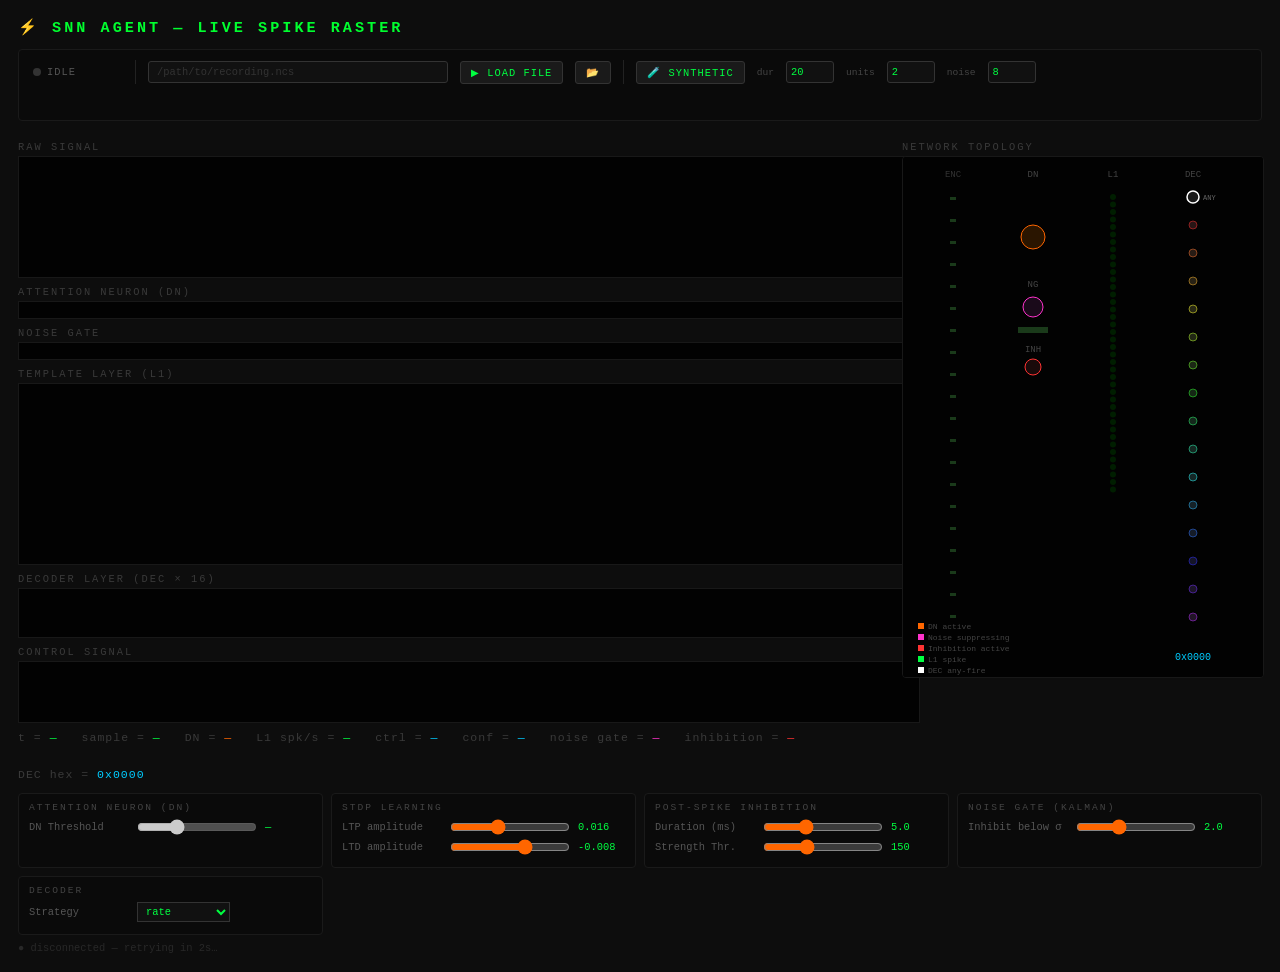
==== src/snn_agent/server/static/index.html @ 82e67665 "get output neuron activity" ====
<!DOCTYPE html>
<html lang="en">
<head>
<meta charset="UTF-8">
<title>SNN Agent</title>
<!--
  AGENT-HINT: Browser GUI for the SNN pipeline.
  PURPOSE: Live visualization of raw signal, DN, noise gate, L1 raster, DEC (16 neurons),
           control signal, hex output, and a network topology diagram.
  CONTROLS: Sliders for DN threshold, STDP LTP/LTD, inhibition duration/strength,
            noise gate sensitivity, decoder strategy dropdown.
  WEBSOCKET: Receives JSON state broadcasts from app.py, sends control commands.
  SEE ALSO: app.py (ws_handler for commands), config.py (parameter ranges)
-->
<style>
* { box-sizing: border-box; margin: 0; padding: 0; }

body {
  background: #0d0d0d;
  color: #666;
  font-family: 'Courier New', monospace;
  padding: 18px;
  user-select: none;
}

h1 {
  color: #00ff2f;
  font-size: 0.95rem;
  letter-spacing: 3px;
  margin-bottom: 12px;
}

.panel-label {
  color: #3a3a3a;
  font-size: 0.65rem;
  letter-spacing: 2px;
  margin: 8px 0 3px 0;
}

canvas {
  display: block;
  border: 1px solid #181818;
  background: #020202;
  image-rendering: pixelated;
}

#stats {
  margin-top: 8px;
  font-size: 0.72rem;
  color: #3a3a3a;
  letter-spacing: 1px;
  display: flex;
  gap: 24px;
  flex-wrap: wrap;
}

.stat-val  { color: #00ff41; }
.stat-dn   { color: #ff6600; }
.stat-ctrl { color: #00ccff; }
.stat-ng   { color: #ff33cc; }
.stat-inh  { color: #ff3333; }

#status {
  margin-top: 7px;
  font-size: 0.65rem;
  color: #282828;
}

/* ── Controls panel ───────────────────────────────────────── */
#controls {
  margin-top: 12px;
  display: grid;
  grid-template-columns: repeat(auto-fill, minmax(280px, 1fr));
  gap: 8px;
}

.ctrl-group {
  background: #0a0a0a;
  border: 1px solid #1a1a1a;
  padding: 8px 10px;
  border-radius: 4px;
}

.ctrl-group .ctrl-title {
  color: #444;
  font-size: 0.6rem;
  letter-spacing: 2px;
  margin-bottom: 6px;
  text-transform: uppercase;
}

.ctrl-row {
  display: flex;
  align-items: center;
  gap: 8px;
  margin-bottom: 4px;
}

.ctrl-row label {
  color: #555;
  font-size: 0.65rem;
  min-width: 100px;
}

.ctrl-row input[type=range] {
  width: 120px;
  accent-color: #ff6600;
}

.ctrl-row .ctrl-val {
  color: #00ff41;
  font-size: 0.65rem;
  min-width: 50px;
}

.ctrl-row select {
  background: #111;
  color: #00ff41;
  border: 1px solid #333;
  font-family: 'Courier New', monospace;
  font-size: 0.65rem;
  padding: 2px 4px;
}

/* ── Network viz ──────────────────────────────────────────── */
#network-panel {
  margin-top: 12px;
}

#network_cv {
  border-radius: 4px;
}

/* ── Two-column layout ────────────────────────────────────── */
.main-layout {
  display: flex;
  gap: 16px;
}

.signal-col {
  flex: 1;
  min-width: 0;
}

.network-col {
  width: 360px;
  flex-shrink: 0;
}

/* ── Source launcher ──────────────────────────────────── */
#launcher {
  background: #0a0a0a;
  border: 1px solid #1a1a1a;
  border-radius: 4px;
  padding: 10px 14px;
  margin-bottom: 12px;
  display: flex;
  align-items: center;
  gap: 12px;
  flex-wrap: wrap;
}
.launcher-mode {
  display: flex;
  align-items: center;
  gap: 6px;
  min-width: 90px;
}
.mode-dot {
  width: 8px; height: 8px;
  border-radius: 50%;
  background: #333;
}
.mode-dot.active  { background: #00ff41; }
.mode-dot.error   { background: #ff3333; }
.mode-dot.starting { background: #ff6600; animation: pulse 1s infinite; }
@keyframes pulse { 50% { opacity: 0.3; } }
.mode-label {
  color: #555;
  font-size: 0.65rem;
  letter-spacing: 1px;
  text-transform: uppercase;
}
.launcher-sep {
  width: 1px; height: 24px;
  background: #222;
}
#launcher input[type=text] {
  background: #111;
  color: #00ff41;
  border: 1px solid #333;
  font-family: 'Courier New', monospace;
  font-size: 0.65rem;
  padding: 4px 8px;
  width: 300px;
  border-radius: 3px;
}
#launcher input[type=text]::placeholder { color: #333; }
#launcher input[type=number] {
  background: #111;
  color: #00ff41;
  border: 1px solid #333;
  font-family: 'Courier New', monospace;
  font-size: 0.65rem;
  padding: 4px 4px;
  width: 48px;
  border-radius: 3px;
}
#launcher button {
  background: #1a1a1a;
  color: #00ff41;
  border: 1px solid #333;
  font-family: 'Courier New', monospace;
  font-size: 0.65rem;
  padding: 4px 10px;
  cursor: pointer;
  border-radius: 3px;
  letter-spacing: 1px;
}
#launcher button:hover { background: #252525; border-color: #00ff41; }
#launcher button:active { background: #00ff41; color: #0d0d0d; }
#launcher label {
  color: #444;
  font-size: 0.6rem;
}
#launcher_msg {
  color: #ff6600;
  font-size: 0.6rem;
  width: 100%;
  min-height: 14px;
}
</style>
</head>
<body>

<h1>⚡ SNN AGENT — LIVE SPIKE RASTER</h1>

<!-- ── Source Launcher ─────────────────────────────────── -->
<div id="launcher">
  <div class="launcher-mode">
    <div class="mode-dot" id="mode_dot"></div>
    <span class="mode-label" id="mode_label">idle</span>
  </div>
  <div class="launcher-sep"></div>
  <input type="text" id="file_path" placeholder="/path/to/recording.ncs" spellcheck="false">
  <button id="btn_file">▶ LOAD FILE</button>
  <button id="btn_browse" title="List .ncs files in data/raw/">📂</button>
  <div class="launcher-sep"></div>
  <button id="btn_synthetic">🧪 SYNTHETIC</button>
  <label>dur</label>
  <input type="number" id="synth_dur" value="20" min="1" max="120" step="1">
  <label>units</label>
  <input type="number" id="synth_units" value="2" min="1" max="10" step="1">
  <label>noise</label>
  <input type="number" id="synth_noise" value="8" min="1" max="30" step="1">
  <div id="launcher_msg"></div>
</div>

<div class="main-layout">
<div class="signal-col">

<!-- Waveform canvas -->
<div class="panel-label">RAW SIGNAL</div>
<canvas id="wave" width="900" height="120"></canvas>

<!-- DN tick strip -->
<div class="panel-label">ATTENTION NEURON (DN)</div>
<canvas id="dn_cv" width="900" height="16"></canvas>

<!-- Noise gate strip -->
<div class="panel-label">NOISE GATE</div>
<canvas id="ng_cv" width="900" height="16"></canvas>

<!-- L1 spike raster -->
<div class="panel-label">TEMPLATE LAYER (L1)</div>
<canvas id="raster" width="900" height="180"></canvas>

<!-- DEC spike raster (16 spiking decoder neurons) -->
<div class="panel-label" id="dec_label">DECODER LAYER (DEC × 16)</div>
<canvas id="dec_cv" width="900" height="48"></canvas>

<!-- Control signal trace -->
<div class="panel-label">CONTROL SIGNAL</div>
<canvas id="ctrl_cv" width="900" height="60"></canvas>

<div id="stats">
  <span>t = <span class="stat-val" id="s_t">—</span></span>
  <span>sample = <span class="stat-val" id="s_sample">—</span></span>
  <span>DN = <span class="stat-dn" id="s_dn">—</span></span>
  <span>L1 spk/s = <span class="stat-val" id="s_l1hz">—</span></span>
  <span>ctrl = <span class="stat-ctrl" id="s_ctrl">—</span></span>
  <span>conf = <span class="stat-ctrl" id="s_conf">—</span></span>
  <span>noise gate = <span class="stat-ng" id="s_ng">—</span></span>
  <span>inhibition = <span class="stat-inh" id="s_inh">—</span></span>
  <span>DEC hex = <span class="stat-ctrl" id="s_hex">0x0000</span></span>
</div>

</div><!-- /signal-col -->

<div class="network-col">
<div class="panel-label">NETWORK TOPOLOGY</div>
<canvas id="network_cv" width="360" height="520"></canvas>
</div>

</div><!-- /main-layout -->

<!-- ── Controls ─────────────────────────────────────────── -->
<div id="controls">
  <div class="ctrl-group">
    <div class="ctrl-title">Attention Neuron (DN)</div>
    <div class="ctrl-row">
      <label>DN Threshold</label>
      <input type="range" id="dn_th_slider" min="10" max="300" step="1" value="100" disabled>
      <span class="ctrl-val stat-dn" id="dn_th_val">—</span>
    </div>
  </div>

  <div class="ctrl-group">
    <div class="ctrl-title">STDP Learning</div>
    <div class="ctrl-row">
      <label>LTP amplitude</label>
      <input type="range" id="ltp_slider" min="0.001" max="0.04" step="0.001" value="0.016">
      <span class="ctrl-val" id="ltp_val">0.016</span>
    </div>
    <div class="ctrl-row">
      <label>LTD amplitude</label>
      <input type="range" id="ltd_slider" min="-0.02" max="-0.0005" step="0.0005" value="-0.00763">
      <span class="ctrl-val" id="ltd_val">-0.008</span>
    </div>
  </div>

  <div class="ctrl-group">
    <div class="ctrl-title">Post-Spike Inhibition</div>
    <div class="ctrl-row">
      <label>Duration (ms)</label>
      <input type="range" id="inh_dur_slider" min="0" max="15" step="0.5" value="5">
      <span class="ctrl-val" id="inh_dur_val">5.0</span>
    </div>
    <div class="ctrl-row">
      <label>Strength Thr.</label>
      <input type="range" id="inh_str_slider" min="20" max="400" step="5" value="150">
      <span class="ctrl-val" id="inh_str_val">150</span>
    </div>
  </div>

  <div class="ctrl-group">
    <div class="ctrl-title">Noise Gate (Kalman)</div>
    <div class="ctrl-row">
      <label>Inhibit below σ</label>
      <input type="range" id="ng_sd_slider" min="0.5" max="5.0" step="0.1" value="2.0">
      <span class="ctrl-val" id="ng_sd_val">2.0</span>
    </div>
  </div>

  <div class="ctrl-group">
    <div class="ctrl-title">Decoder</div>
    <div class="ctrl-row">
      <label>Strategy</label>
      <select id="decoder_sel">
        <option value="rate" selected>rate</option>
        <option value="population">population</option>
        <option value="trigger">trigger</option>
      </select>
    </div>
  </div>
</div>

<div id="status">● connecting…</div>

<script>
// ── Config ────────────────────────────────────────────────────────────────────
const WS_PORT    = 8765;
const N_L1       = 110;
const N_DEC      = 16;
const CVW        = 900;
const WAVE_H     = 120;
const DN_H       = 16;
const NG_H       = 16;
const RASTER_H   = 180;
const DEC_H      = 48;
const CTRL_H     = 60;
const ROW_H      = RASTER_H / N_L1;
const DEC_ROW_H  = DEC_H / N_DEC;

// DEC neuron color palette: neuron 0 = white (any-fire), 1–15 = rainbow
const DEC_COLORS = ['#ffffff'];
for (let i = 1; i < N_DEC; i++) {
  const hue = ((i - 1) / (N_DEC - 1)) * 300; // 0=red → 300=magenta
  DEC_COLORS.push(`hsl(${hue}, 100%, 60%)`);
}

// Network viz
const NET_W = 360;
const NET_H = 520;

// ── Canvas contexts ───────────────────────────────────────────────────────────
const waveCv  = document.getElementById('wave');
const waveCtx = waveCv.getContext('2d');

const dnCv    = document.getElementById('dn_cv');
const dnCtx   = dnCv.getContext('2d');

const ngCv    = document.getElementById('ng_cv');
const ngCtx   = ngCv.getContext('2d');

const rastCv  = document.getElementById('raster');
const rastCtx = rastCv.getContext('2d');

const decCv   = document.getElementById('dec_cv');
const decCtx  = decCv.getContext('2d');

const ctrlCv  = document.getElementById('ctrl_cv');
const ctrlCtx = ctrlCv.getContext('2d');

const netCv   = document.getElementById('network_cv');
const netCtx  = netCv.getContext('2d');

function clearCv(ctx, w, h) { ctx.fillStyle = '#020202'; ctx.fillRect(0, 0, w, h); }
clearCv(waveCtx, CVW, WAVE_H);
clearCv(dnCtx,   CVW, DN_H);
clearCv(ngCtx,   CVW, NG_H);
clearCv(rastCtx, CVW, RASTER_H);
clearCv(decCtx,  CVW, DEC_H);
clearCv(ctrlCtx, CVW, CTRL_H);
clearCv(netCtx,  NET_W, NET_H);

// ── Pending data from WebSocket ───────────────────────────────────────────────
let pendingSpikes    = [];
let pendingDECSpikes = [];
let pendingDECHex    = '0x0000';
let pendingSamples   = [];
let pendingDNFlags   = [];
let pendingControl   = 0;
let pendingNoiseGate = 1.0;
let pendingInhActive = false;
let pendingMembrane  = [];
let hasNew           = false;

// Waveform state
let waveMax = 1e-6;
let prevY   = WAVE_H / 2;

// ── Network topology state ────────────────────────────────────────────────────
let netMembrane = new Float32Array(N_L1);
let netDNActive = false;
let netNGFactor = 1.0;
let netInhActive = false;
let netL1Spikes = new Set();
let netDECSpikes = new Set();

function drawNetworkViz() {
  const ctx = netCtx;
  ctx.fillStyle = '#020202';
  ctx.fillRect(0, 0, NET_W, NET_H);

  const cx = NET_W / 2;
  const margin = 25;

  // Column positions
  const colX = [50, 130, 210, 290];

  // ── Draw connections first (behind nodes) ──────────────────
  ctx.globalAlpha = 0.08;
  // DN → L1 connections
  const dnY = 80;
  for (let i = 0; i < Math.min(N_L1, 40); i++) {
    const ly = 160 + i * (300 / Math.min(N_L1, 40));
    ctx.strokeStyle = netDNActive ? '#ff6600' : '#222';
    ctx.lineWidth = 0.5;
    ctx.beginPath();
    ctx.moveTo(colX[1], dnY);
    ctx.lineTo(colX[2], ly);
    ctx.stroke();
  }
  ctx.globalAlpha = 1.0;

  // ── Encoder column (left) ──────────────────────────────────
  ctx.fillStyle = '#333';
  ctx.font = '9px Courier New';
  ctx.textAlign = 'center';
  ctx.fillText('ENC', colX[0], margin - 5);

  // Draw a small bundle of afferent lines
  for (let i = 0; i < 20; i++) {
    const y = 40 + i * 22;
    ctx.fillStyle = '#1a3a1a';
    ctx.fillRect(colX[0] - 3, y, 6, 3);
  }

  // ── DN + NoiseGate column (middle-left) ────────────────────
  ctx.fillStyle = '#444';
  ctx.fillText('DN', colX[1], margin - 5);

  // DN node
  ctx.beginPath();
  ctx.arc(colX[1], dnY, 12, 0, Math.PI * 2);
  if (netDNActive) {
    ctx.fillStyle = '#ff6600';
    ctx.shadowColor = '#ff6600';
    ctx.shadowBlur = 15;
  } else {
    ctx.fillStyle = '#2a1500';
    ctx.shadowBlur = 0;
  }
  ctx.fill();
  ctx.shadowBlur = 0;
  ctx.strokeStyle = '#ff6600';
  ctx.lineWidth = 1;
  ctx.stroke();

  // Noise Gate node
  ctx.fillStyle = '#444';
  ctx.fillText('NG', colX[1], 130);
  ctx.beginPath();
  ctx.arc(colX[1], 150, 10, 0, Math.PI * 2);

  const ngColor = netNGFactor < 0.95 ? '#ff33cc' : '#1a0a1a';
  ctx.fillStyle = ngColor;
  if (netNGFactor < 0.95) {
    ctx.shadowColor = '#ff33cc';
    ctx.shadowBlur = 10;
  }
  ctx.fill();
  ctx.shadowBlur = 0;
  ctx.strokeStyle = '#ff33cc';
  ctx.lineWidth = 1;
  ctx.stroke();

  // Noise gate factor bar
  ctx.fillStyle = '#111';
  ctx.fillRect(colX[1] - 15, 170, 30, 6);
  ctx.fillStyle = netNGFactor < 0.5 ? '#ff33cc' : '#1a3a1a';
  ctx.fillRect(colX[1] - 15, 170, 30 * netNGFactor, 6);

  // Inhibition indicator
  ctx.fillStyle = '#444';
  ctx.fillText('INH', colX[1], 195);
  ctx.beginPath();
  ctx.arc(colX[1], 210, 8, 0, Math.PI * 2);
  ctx.fillStyle = netInhActive ? '#ff3333' : '#1a0a0a';
  if (netInhActive) { ctx.shadowColor = '#ff3333'; ctx.shadowBlur = 8; }
  ctx.fill();
  ctx.shadowBlur = 0;
  ctx.strokeStyle = '#ff3333';
  ctx.lineWidth = 1;
  ctx.stroke();

  // ── L1 column (middle-right) ───────────────────────────────
  ctx.fillStyle = '#444';
  ctx.fillText('L1', colX[2], margin - 5);

  const nVis = Math.min(N_L1, 40);
  const l1StartY = 40;
  const l1Spacing = 300 / nVis;

  for (let i = 0; i < nVis; i++) {
    const neuronIdx = Math.floor(i * N_L1 / nVis);
    const y = l1StartY + i * l1Spacing;
    const r = 3;

    // Membrane potential → color intensity
    const mem = netMembrane[neuronIdx] || 0;
    const intensity = Math.min(1, Math.max(0, mem / 500));
    const fired = netL1Spikes.has(neuronIdx);

    ctx.beginPath();
    ctx.arc(colX[2], y, r, 0, Math.PI * 2);

    if (fired) {
      ctx.fillStyle = '#00ff41';
      ctx.shadowColor = '#00ff41';
      ctx.shadowBlur = 8;
    } else {
      const g = Math.floor(30 + intensity * 180);
      ctx.fillStyle = `rgb(0, ${g}, 0)`;
      ctx.shadowBlur = 0;
    }
    ctx.fill();
    ctx.shadowBlur = 0;
  }

  // ── DEC column (right) — 16 spiking decoder neurons ────────
  ctx.fillStyle = '#444';
  ctx.fillText('DEC', colX[3], margin - 5);

  // Neuron 0 = any-fire (white, larger), 1–15 = unit neurons (rainbow)
  for (let i = 0; i < N_DEC; i++) {
    const y = 40 + i * 28;
    const fired = netDECSpikes.has(i);
    const r = i === 0 ? 6 : 4;
    const col = DEC_COLORS[i];
    const dimCol = i === 0 ? '#1a1a1a' : `hsl(${((i-1)/(N_DEC-1))*300}, 30%, 12%)`;

    ctx.beginPath();
    ctx.arc(colX[3], y, r, 0, Math.PI * 2);
    ctx.fillStyle = fired ? col : dimCol;
    if (fired) { ctx.shadowColor = col; ctx.shadowBlur = 10; }
    ctx.fill();
    ctx.shadowBlur = 0;
    ctx.strokeStyle = col;
    ctx.lineWidth = i === 0 ? 1.5 : 0.5;
    ctx.stroke();

    // Label neuron 0
    if (i === 0) {
      ctx.fillStyle = '#666';
      ctx.font = '7px Courier New';
      ctx.textAlign = 'left';
      ctx.fillText('ANY', colX[3] + 10, y + 3);
      ctx.textAlign = 'center';
    }
  }

  // Hex output below DEC neurons
  ctx.fillStyle = '#00ccff';
  ctx.font = '10px Courier New';
  ctx.fillText(pendingDECHex, colX[3], 40 + N_DEC * 28 + 15);

  // ── Legend ─────────────────────────────────────────────────
  const legY = NET_H - 50;
  ctx.font = '8px Courier New';
  ctx.textAlign = 'left';

  const legends = [
    { color: '#ff6600', label: 'DN active' },
    { color: '#ff33cc', label: 'Noise suppressing' },
    { color: '#ff3333', label: 'Inhibition active' },
    { color: '#00ff41', label: 'L1 spike' },
    { color: '#ffffff', label: 'DEC any-fire' },
    { color: '#00ccff', label: 'DEC unit' },
  ];
  legends.forEach((l, i) => {
    const x = 15;
    const y = legY + i * 11;
    ctx.fillStyle = l.color;
    ctx.fillRect(x, y - 4, 6, 6);
    ctx.fillStyle = '#444';
    ctx.fillText(l.label, x + 10, y + 2);
  });
}

// Initial network draw
drawNetworkViz();

// ── Render loop ───────────────────────────────────────────────────────────────
function render() {
  if (!hasNew) { requestAnimationFrame(render); return; }
  hasNew = false;

  const samples = pendingSamples;
  const dnFlags = pendingDNFlags;
  const N = samples.length;
  if (N === 0) { requestAnimationFrame(render); return; }

  // ── Waveform (oscilloscope line — 1 px per sample) ─────────────────
  waveCtx.drawImage(waveCv, -N, 0);
  waveCtx.fillStyle = '#020202';
  waveCtx.fillRect(CVW - N, 0, N, WAVE_H);

  // center line
  waveCtx.strokeStyle = '#111';
  waveCtx.lineWidth = 0.5;
  waveCtx.beginPath();
  waveCtx.moveTo(CVW - N, WAVE_H / 2);
  waveCtx.lineTo(CVW, WAVE_H / 2);
  waveCtx.stroke();

  // auto-scale (fast attack, slow decay)
  for (let i = 0; i < N; i++) {
    const a = Math.abs(samples[i]);
    if (a > waveMax) waveMax = a * 1.2;
  }
  waveMax *= 0.9998;
  if (waveMax < 1e-10) waveMax = 1e-10;

  // DN tint behind waveform
  for (let i = 0; i < N; i++) {
    if (dnFlags[i]) {
      waveCtx.fillStyle = 'rgba(255, 102, 0, 0.25)';
      waveCtx.fillRect(CVW - N + i, 0, 1, WAVE_H);
    }
  }

  // Inhibition tint (red overlay when active)
  if (pendingInhActive) {
    waveCtx.fillStyle = 'rgba(255, 50, 50, 0.1)';
    waveCtx.fillRect(CVW - N, 0, N, WAVE_H);
  }

  // draw connected waveform line with glow
  waveCtx.save();
  waveCtx.shadowColor = '#00ff41';
  waveCtx.shadowBlur = 4;
  waveCtx.strokeStyle = '#00ff41';
  waveCtx.lineWidth = 1.5;
  waveCtx.lineJoin = 'round';
  waveCtx.beginPath();
  waveCtx.moveTo(CVW - N, prevY);
  for (let i = 0; i < N; i++) {
    const yNorm = samples[i] / waveMax;
    const y = WAVE_H / 2 - yNorm * (WAVE_H / 2 - 4);
    prevY = Math.max(2, Math.min(WAVE_H - 2, y));
    waveCtx.lineTo(CVW - N + i + 1, prevY);
  }
  waveCtx.stroke();
  waveCtx.restore();

  // ── DN strip ───────────────────────────────────────────────
  dnCtx.drawImage(dnCv, -N, 0);
  dnCtx.fillStyle = '#020202';
  dnCtx.fillRect(CVW - N, 0, N, DN_H);
  for (let i = 0; i < N; i++) {
    if (dnFlags[i]) {
      dnCtx.fillStyle = '#ff6600';
      dnCtx.fillRect(CVW - N + i, 0, 1, DN_H);
    }
  }

  // ── Noise gate strip ───────────────────────────────────────
  ngCtx.drawImage(ngCv, -N, 0);
  ngCtx.fillStyle = '#020202';
  ngCtx.fillRect(CVW - N, 0, N, NG_H);
  // Color intensity based on suppression factor
  const ngVal = pendingNoiseGate;
  if (ngVal < 0.95) {
    const alpha = 1.0 - ngVal;
    ngCtx.fillStyle = `rgba(255, 51, 204, ${alpha * 0.8})`;
    ngCtx.fillRect(CVW - N, 0, N, NG_H);
  }
  // Thin green line at current suppression level
  const ngLineY = NG_H - ngVal * NG_H;
  ngCtx.fillStyle = '#00ff41';
  ngCtx.fillRect(CVW - 1, ngLineY, 1, 1);

  // ── L1 raster ──────────────────────────────────────────────
  rastCtx.drawImage(rastCv, -N, 0);
  rastCtx.fillStyle = '#020202';
  rastCtx.fillRect(CVW - N, 0, N, RASTER_H);

  // grid every 10 neurons
  rastCtx.strokeStyle = '#0d0d0d';
  rastCtx.lineWidth = 0.5;
  for (let k = 0; k <= N_L1; k += 10) {
    const gy = k * ROW_H;
    rastCtx.beginPath();
    rastCtx.moveTo(CVW - N, gy);
    rastCtx.lineTo(CVW, gy);
    rastCtx.stroke();
  }

  rastCtx.fillStyle = '#00ff41';
  for (const id of pendingSpikes) {
    if (id < N_L1) {
      rastCtx.fillRect(CVW - 2, id * ROW_H, 2, Math.max(1, ROW_H - 0.5));
    }
  }

  // ── DEC raster (always visible, 16 neurons) ───────────────
  decCtx.drawImage(decCv, -N, 0);
  decCtx.fillStyle = '#020202';
  decCtx.fillRect(CVW - N, 0, N, DEC_H);
  for (const id of pendingDECSpikes) {
    if (id < N_DEC) {
      decCtx.fillStyle = DEC_COLORS[id];
      decCtx.fillRect(CVW - 2, id * DEC_ROW_H, 2, Math.max(1, DEC_ROW_H - 1));
    }
  }

  // ── Control signal ─────────────────────────────────────────
  ctrlCtx.drawImage(ctrlCv, -N, 0);
  ctrlCtx.fillStyle = '#020202';
  ctrlCtx.fillRect(CVW - N, 0, N, CTRL_H);

  // zero line
  ctrlCtx.strokeStyle = '#111';
  ctrlCtx.lineWidth = 0.5;
  ctrlCtx.beginPath();
  ctrlCtx.moveTo(CVW - N, CTRL_H / 2);
  ctrlCtx.lineTo(CVW, CTRL_H / 2);
  ctrlCtx.stroke();

  const cn = Math.max(-1, Math.min(1, pendingControl));
  const ccy = CTRL_H / 2 - cn * (CTRL_H / 2 - 2);
  ctrlCtx.fillStyle = '#00ccff';
  ctrlCtx.fillRect(CVW - 2, ccy - 1, 2, 2);

  // ── Network topology (throttled to ~10fps) ─────────────────
  netDNActive = dnFlags.some(f => f);
  netNGFactor = pendingNoiseGate;
  netInhActive = pendingInhActive;
  netL1Spikes = new Set(pendingSpikes);
  netDECSpikes = new Set(pendingDECSpikes);
  if (pendingMembrane.length > 0) {
    for (let i = 0; i < Math.min(pendingMembrane.length, N_L1); i++) {
      netMembrane[i] = pendingMembrane[i];
    }
  }
  drawNetworkViz();

  pendingSamples = [];
  pendingDNFlags = [];
  pendingSpikes = [];
  pendingDECSpikes = [];
  requestAnimationFrame(render);
}
requestAnimationFrame(render);

// ── Stats (once per second) ───────────────────────────────────────────────────
let totalL1 = 0, totalDN = 0, lastCheck = performance.now();

function updateStats(t, spikes, dn, ctrl, conf, sample) {
  totalL1 += spikes.length;
  totalDN += dn;
  const now = performance.now();
  if (now - lastCheck >= 1000) {
    const dt = (now - lastCheck) / 1000;
    document.getElementById('s_t').textContent     = t;
    document.getElementById('s_sample').textContent = sample.toExponential(3);
    document.getElementById('s_dn').textContent     = `${(totalDN / dt).toFixed(0)} fires/s`;
    document.getElementById('s_l1hz').textContent   = (totalL1 / dt).toFixed(0);
    document.getElementById('s_ctrl').textContent   = ctrl.toFixed(4);
    document.getElementById('s_conf').textContent   = conf.toFixed(4);
    document.getElementById('s_ng').textContent     = pendingNoiseGate.toFixed(3);
    document.getElementById('s_inh').textContent    = pendingInhActive ? 'ACTIVE' : 'idle';
    totalL1 = 0; totalDN = 0; lastCheck = now;
  }
}

// ── Control sliders / selects ─────────────────────────────────────────────────
const thSlider = document.getElementById('dn_th_slider');
const thVal    = document.getElementById('dn_th_val');
let thInit = false;

function sendCmd(key, val) {
  if (ws && ws.readyState === WebSocket.OPEN) {
    ws.send(JSON.stringify({ [key]: val }));
  }
}

thSlider.addEventListener('input', () => {
  const v = parseFloat(thSlider.value);
  thVal.textContent = v.toFixed(0);
  sendCmd('dn_threshold', v);
});

// STDP LTP slider
const ltpSlider = document.getElementById('ltp_slider');
const ltpVal = document.getElementById('ltp_val');
ltpSlider.addEventListener('input', () => {
  const v = parseFloat(ltpSlider.value);
  ltpVal.textContent = v.toFixed(3);
  sendCmd('l1_stdp_ltp', v);
});

// STDP LTD slider
const ltdSlider = document.getElementById('ltd_slider');
const ltdVal = document.getElementById('ltd_val');
ltdSlider.addEventListener('input', () => {
  const v = parseFloat(ltdSlider.value);
  ltdVal.textContent = v.toFixed(4);
  sendCmd('l1_stdp_ltd', v);
});

// Inhibition duration slider
const inhDurSlider = document.getElementById('inh_dur_slider');
const inhDurVal = document.getElementById('inh_dur_val');
inhDurSlider.addEventListener('input', () => {
  const v = parseFloat(inhDurSlider.value);
  inhDurVal.textContent = v.toFixed(1);
  sendCmd('inh_duration_ms', v);
});

// Inhibition strength threshold slider
const inhStrSlider = document.getElementById('inh_str_slider');
const inhStrVal = document.getElementById('inh_str_val');
inhStrSlider.addEventListener('input', () => {
  const v = parseFloat(inhStrSlider.value);
  inhStrVal.textContent = v.toFixed(0);
  sendCmd('inh_strength_threshold', v);
});

// Noise gate SD slider
const ngSdSlider = document.getElementById('ng_sd_slider');
const ngSdVal = document.getElementById('ng_sd_val');
ngSdSlider.addEventListener('input', () => {
  const v = parseFloat(ngSdSlider.value);
  ngSdVal.textContent = v.toFixed(1);
  sendCmd('ng_inhibit_below_sd', v);
});

// Decoder strategy select
const decSel = document.getElementById('decoder_sel');
decSel.addEventListener('change', () => {
  sendCmd('decoder_strategy', decSel.value);
});

// ── Source launcher controls ──────────────────────────────────────────────────
const modeLabel   = document.getElementById('mode_label');
const modeDot     = document.getElementById('mode_dot');
const launcherMsg = document.getElementById('launcher_msg');

function setMode(mode, state) {
  modeLabel.textContent = mode.toUpperCase();
  modeDot.className = 'mode-dot';
  if (state === 'running' || state === 'finished') modeDot.classList.add('active');
  if (state === 'error') modeDot.classList.add('error');
  if (state === 'starting') modeDot.classList.add('starting');
}

function showLauncherMsg(text, isError) {
  launcherMsg.textContent = text;
  launcherMsg.style.color = isError ? '#ff3333' : '#00ff41';
  if (text) setTimeout(() => { launcherMsg.textContent = ''; }, 10000);
}

document.getElementById('btn_file').addEventListener('click', () => {
  const path = document.getElementById('file_path').value.trim();
  if (!path) { showLauncherMsg('Enter a file path', true); return; }
  setMode('file', 'starting');
  showLauncherMsg('Loading file…');
  if (ws && ws.readyState === WebSocket.OPEN) {
    ws.send(JSON.stringify({ launch_file: path }));
  }
});

document.getElementById('btn_browse').addEventListener('click', () => {
  if (ws && ws.readyState === WebSocket.OPEN) {
    ws.send(JSON.stringify({ list_files: true }));
  }
});

document.getElementById('btn_synthetic').addEventListener('click', () => {
  setMode('synthetic', 'starting');
  showLauncherMsg('Generating synthetic recording…');
  if (ws && ws.readyState === WebSocket.OPEN) {
    ws.send(JSON.stringify({
      launch_synthetic: {
        duration_s:  parseFloat(document.getElementById('synth_dur').value),
        num_units:   parseInt(document.getElementById('synth_units').value),
        noise_level: parseFloat(document.getElementById('synth_noise').value),
      }
    }));
  }
});

// ── WebSocket ─────────────────────────────────────────────────────────────────
let ws = null;
function connect() {
  ws = new WebSocket(`ws://localhost:${WS_PORT}`);
  ws.onopen = () => {
    document.getElementById('status').textContent = '● connected';
    document.getElementById('status').style.color = '#00ff41';
  };
  ws.onclose = () => {
    document.getElementById('status').textContent = '● disconnected — retrying in 2s…';
    document.getElementById('status').style.color = '#282828';
    setTimeout(connect, 2000);
  };
  ws.onerror = () => ws.close();
  ws.onmessage = ({ data }) => {
    const msg = JSON.parse(data);

    // ── Server responses (launch, status, file list) ──────
    if (msg.mode_change) {
      setMode(msg.mode_change.mode, msg.mode_change.state);
      if (msg.mode_change.state === 'finished') showLauncherMsg('Playback complete');
    }
    if (msg.status === 'ok' && msg.mode) {
      setMode(msg.mode, 'running');
      if (msg.file) showLauncherMsg('▶ ' + msg.file + ' (' + msg.duration_s + 's at ' + msg.sfreq + ' Hz)');
      else showLauncherMsg('▶ ' + msg.mode + ' mode active');
    }
    if (msg.status === 'error') {
      setMode('error', 'error');
      showLauncherMsg(msg.message, true);
    }
    if (msg.files !== undefined) {
      if (msg.files.length > 0) {
        document.getElementById('file_path').value = msg.files[0];
        showLauncherMsg('Found ' + msg.files.length + ' file(s) in ' + msg.directory);
      } else {
        showLauncherMsg('No .ncs files found in data/raw/', true);
      }
    }
    // Skip if this is a non-stream message (no samples)
    if (msg.samples === undefined && msg.sample === undefined && !msg.spikes) {
      return;
    }

    pendingSpikes    = msg.spikes  || [];
    pendingSamples   = msg.samples || [msg.sample ?? 0];
    pendingDNFlags   = msg.dn_flags || [msg.dn ?? 0];
    pendingControl   = msg.control ?? 0;
    pendingNoiseGate = msg.noise_gate ?? 1.0;
    pendingInhActive = msg.inhibition_active ?? false;
    pendingMembrane  = msg.l1_membrane ?? [];
    hasNew = true;

    // DEC spikes (16 spiking decoder neurons)
    if (msg.dec_spikes !== undefined) {
      pendingDECSpikes = msg.dec_spikes;
    }
    if (msg.dec_hex !== undefined) {
      pendingDECHex = msg.dec_hex;
      document.getElementById('s_hex').textContent = msg.dec_hex;
    }

    const dnSum = pendingDNFlags.reduce((a, b) => a + b, 0);
    const lastSample = pendingSamples[pendingSamples.length - 1] || 0;
    updateStats(msg.t, pendingSpikes, dnSum, msg.control ?? 0, msg.confidence ?? 0, lastSample);

    if (msg.dn_th !== undefined && !thInit) {
      thSlider.value = msg.dn_th;
      thSlider.disabled = false;
      thVal.textContent = msg.dn_th.toFixed(0);
      thInit = true;
    }
  };
}
connect();

</script>
</body>
</html>
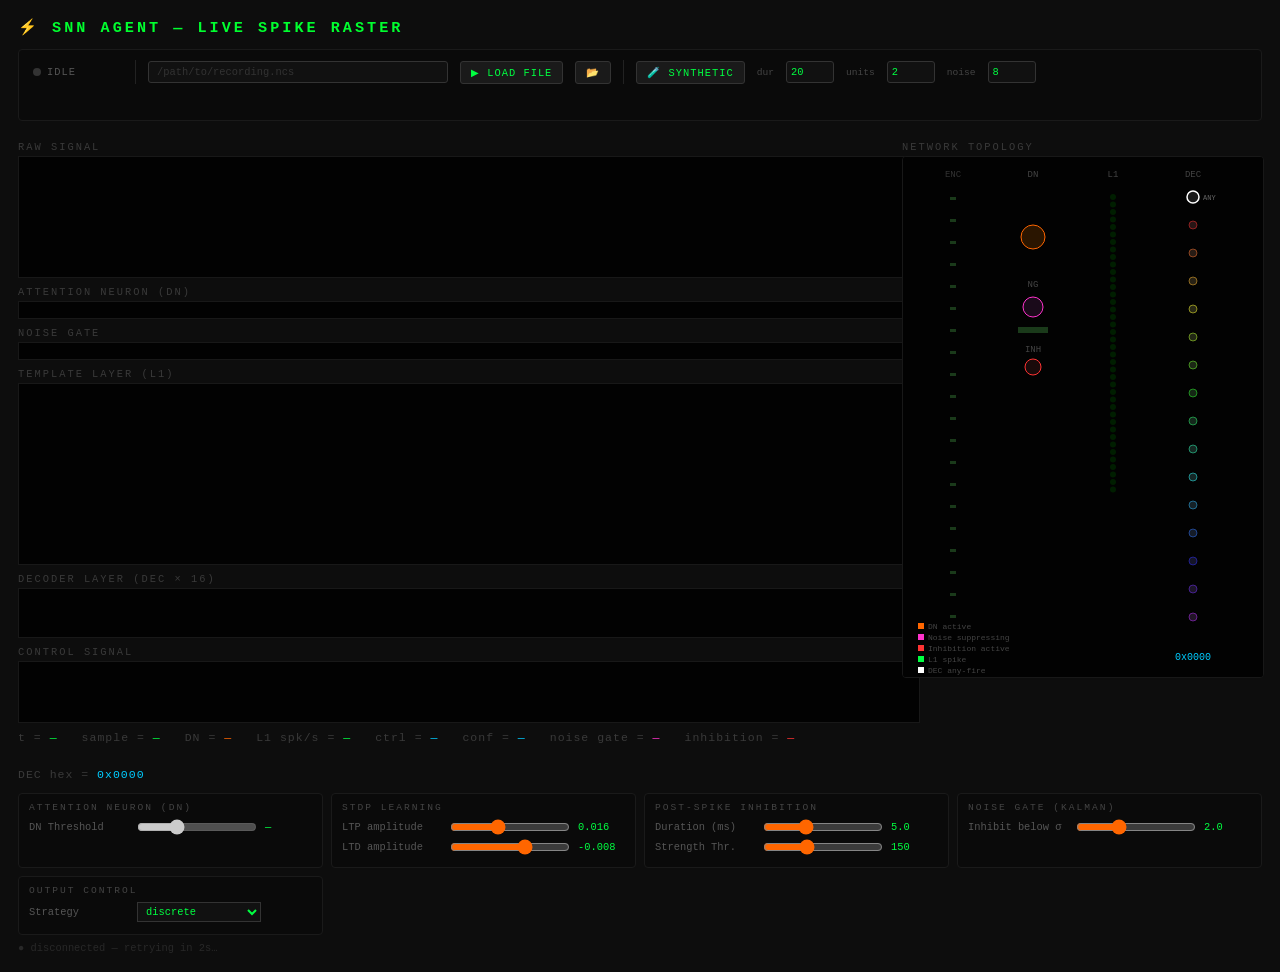
==== commit 17f7373c: "add TTL" ====
--- a/src/snn_agent/server/static/index.html
+++ b/src/snn_agent/server/static/index.html
@@ -352,14 +352,26 @@
   </div>
 
   <div class="ctrl-group">
-    <div class="ctrl-title">Decoder</div>
+    <div class="ctrl-title">Output Control</div>
     <div class="ctrl-row">
       <label>Strategy</label>
       <select id="decoder_sel">
-        <option value="rate" selected>rate</option>
+        <option value="discrete" selected>discrete</option>
+        <option value="ttl">TTL pulse</option>
+        <option value="trigger">trigger (decay)</option>
+        <option value="rate">rate</option>
         <option value="population">population</option>
-        <option value="trigger">trigger</option>
       </select>
+    </div>
+    <div class="ctrl-row" id="ttl_width_row">
+      <label>TTL width (ms)</label>
+      <input type="range" id="ttl_width_slider" min="0.1" max="10" step="0.1" value="1.0">
+      <span class="ctrl-val" id="ttl_width_val">1.0</span>
+    </div>
+    <div class="ctrl-row" id="ttl_high_row">
+      <label>TTL level</label>
+      <input type="range" id="ttl_high_slider" min="0.1" max="1.0" step="0.05" value="1.0">
+      <span class="ctrl-val" id="ttl_high_val">1.0</span>
     </div>
   </div>
 </div>
@@ -887,10 +899,37 @@
   sendCmd('ng_inhibit_below_sd', v);
 });
 
-// Decoder strategy select
+// Decoder strategy select + TTL controls
 const decSel = document.getElementById('decoder_sel');
+const ttlWidthRow = document.getElementById('ttl_width_row');
+const ttlHighRow = document.getElementById('ttl_high_row');
+function updateTTLVisibility() {
+  const isTTL = decSel.value === 'ttl';
+  ttlWidthRow.style.display = isTTL ? '' : 'none';
+  ttlHighRow.style.display = isTTL ? '' : 'none';
+}
+updateTTLVisibility();
 decSel.addEventListener('change', () => {
   sendCmd('decoder_strategy', decSel.value);
+  updateTTLVisibility();
+});
+
+// TTL pulse width slider
+const ttlWSlider = document.getElementById('ttl_width_slider');
+const ttlWVal = document.getElementById('ttl_width_val');
+ttlWSlider.addEventListener('input', () => {
+  const v = parseFloat(ttlWSlider.value);
+  ttlWVal.textContent = v.toFixed(1);
+  sendCmd('ttl_width_ms', v);
+});
+
+// TTL high-level slider
+const ttlHSlider = document.getElementById('ttl_high_slider');
+const ttlHVal = document.getElementById('ttl_high_val');
+ttlHSlider.addEventListener('input', () => {
+  const v = parseFloat(ttlHSlider.value);
+  ttlHVal.textContent = v.toFixed(2);
+  sendCmd('ttl_high', v);
 });
 
 // ── Source launcher controls ──────────────────────────────────────────────────
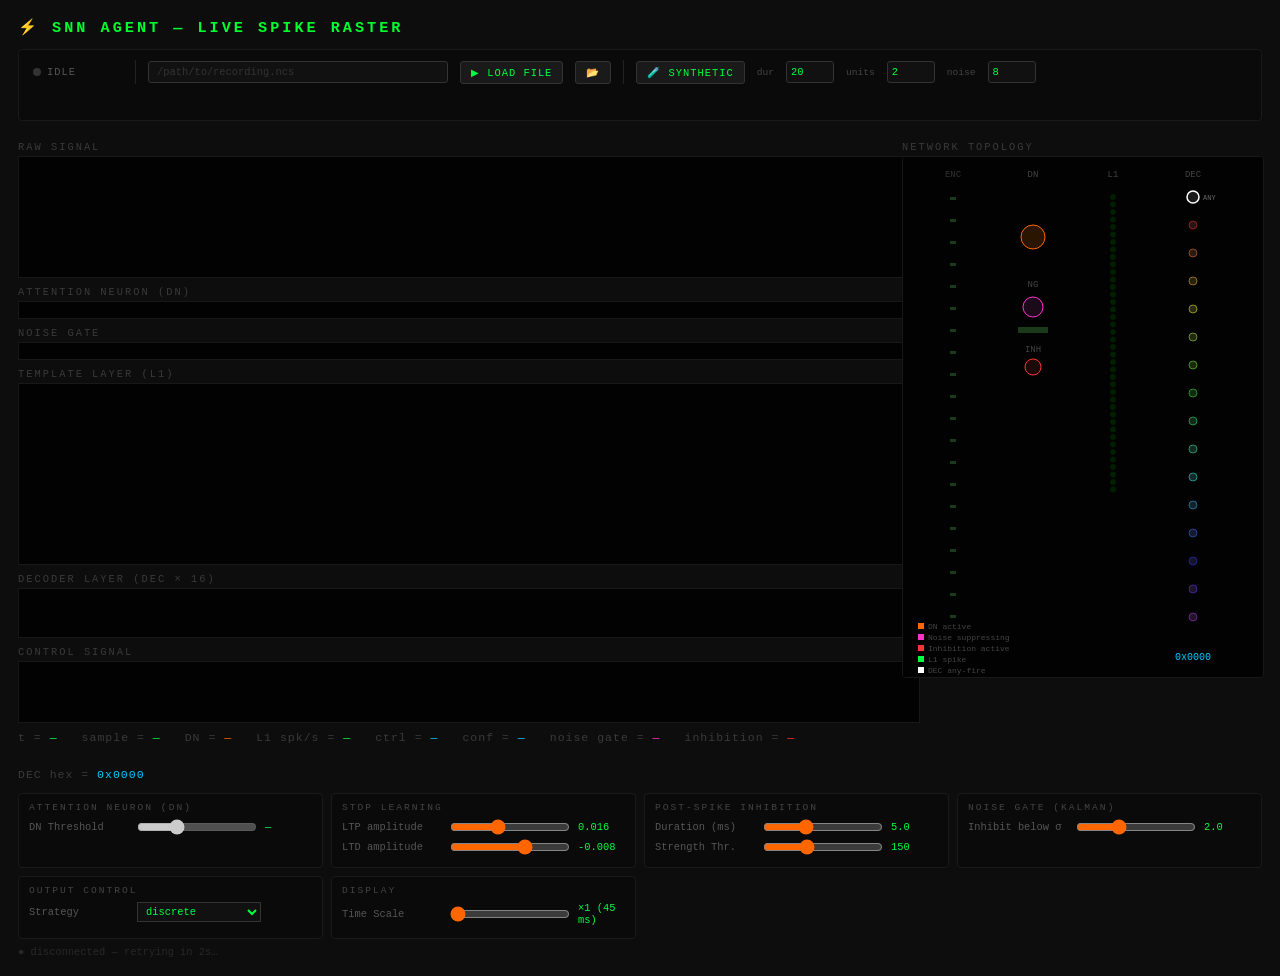
==== commit a491eaef: "working" ====
--- a/src/snn_agent/server/static/index.html
+++ b/src/snn_agent/server/static/index.html
@@ -228,6 +228,63 @@
   width: 100%;
   min-height: 14px;
 }
+
+/* ── Accuracy panel ───────────────────────────────────────── */
+#accuracy_panel {
+  background: #0a0a0a;
+  border: 1px solid #1a1a1a;
+  border-radius: 4px;
+  padding: 10px 14px;
+  margin-top: 8px;
+}
+#accuracy_panel .ctrl-title {
+  color: #00ccff;
+  font-size: 0.65rem;
+  letter-spacing: 2px;
+  margin-bottom: 8px;
+}
+.acc-row {
+  display: flex;
+  align-items: center;
+  gap: 8px;
+  margin-bottom: 4px;
+}
+.acc-label {
+  color: #555;
+  font-size: 0.65rem;
+  min-width: 70px;
+}
+.acc-bar {
+  width: 120px;
+  height: 10px;
+  background: #111;
+  border-radius: 2px;
+  overflow: hidden;
+}
+.acc-fill {
+  height: 100%;
+  border-radius: 2px;
+  transition: width 0.3s;
+}
+.acc-prec { background: #00ff41; }
+.acc-rec  { background: #ff6600; }
+.acc-fh   { background: #00ccff; }
+.acc-val {
+  color: #00ff41;
+  font-size: 0.65rem;
+  min-width: 45px;
+}
+.acc-counts {
+  margin-top: 6px;
+  font-size: 0.6rem;
+  color: #444;
+  letter-spacing: 1px;
+}
+.acc-counts span { color: #00ff41; }
+.acc-tp { color: #00ff41 !important; }
+.acc-fp { color: #ff3333 !important; }
+.acc-fn { color: #ff6600 !important; }
+.acc-lat { color: #00ccff !important; }
 </style>
 </head>
 <body>
@@ -292,6 +349,33 @@
   <span>noise gate = <span class="stat-ng" id="s_ng">—</span></span>
   <span>inhibition = <span class="stat-inh" id="s_inh">—</span></span>
   <span>DEC hex = <span class="stat-ctrl" id="s_hex">0x0000</span></span>
+</div>
+
+<!-- ── Live Accuracy (synthetic mode only) ────────────── -->
+<div id="accuracy_panel" style="display:none;">
+  <div class="ctrl-title">LIVE ACCURACY — SYNTHETIC GROUND TRUTH</div>
+  <div class="acc-row">
+    <span class="acc-label">Precision</span>
+    <div class="acc-bar"><div class="acc-fill acc-prec" id="acc_prec_bar" style="width:0%"></div></div>
+    <span class="acc-val" id="acc_prec_val">—</span>
+  </div>
+  <div class="acc-row">
+    <span class="acc-label">Recall</span>
+    <div class="acc-bar"><div class="acc-fill acc-rec" id="acc_rec_bar" style="width:0%"></div></div>
+    <span class="acc-val" id="acc_rec_val">—</span>
+  </div>
+  <div class="acc-row">
+    <span class="acc-label">F₀.₅</span>
+    <div class="acc-bar"><div class="acc-fill acc-fh" id="acc_fh_bar" style="width:0%"></div></div>
+    <span class="acc-val" id="acc_fh_val">—</span>
+  </div>
+  <div class="acc-counts">
+    TP: <span class="acc-tp" id="acc_tp">0</span> &nbsp;
+    FP: <span class="acc-fp" id="acc_fp">0</span> &nbsp;
+    FN: <span class="acc-fn" id="acc_fn">0</span> &nbsp;
+    Latency: <span class="acc-lat" id="acc_lat">—</span> &nbsp;
+    GT: <span id="acc_gt_progress">—</span>
+  </div>
 </div>
 
 </div><!-- /signal-col -->
@@ -374,6 +458,15 @@
       <span class="ctrl-val" id="ttl_high_val">1.0</span>
     </div>
   </div>
+
+  <div class="ctrl-group">
+    <div class="ctrl-title">Display</div>
+    <div class="ctrl-row">
+      <label>Time Scale</label>
+      <input type="range" id="zoom_slider" min="1" max="8" step="1" value="1">
+      <span class="ctrl-val" id="zoom_val">×1 (45 ms)</span>
+    </div>
+  </div>
 </div>
 
 <div id="status">● connecting…</div>
@@ -392,6 +485,9 @@
 const CTRL_H     = 60;
 const ROW_H      = RASTER_H / N_L1;
 const DEC_ROW_H  = DEC_H / N_DEC;
+
+// Zoom: samples-per-pixel (1 = normal, 8 = 8× wider time window)
+let currentSPP = 1;
 
 // DEC neuron color palette: neuron 0 = white (any-fire), 1–15 = rainbow
 const DEC_COLORS = ['#ffffff'];
@@ -663,16 +759,20 @@
   const N = samples.length;
   if (N === 0) { requestAnimationFrame(render); return; }
 
-  // ── Waveform (oscilloscope line — 1 px per sample) ─────────────────
-  waveCtx.drawImage(waveCv, -N, 0);
+  // ── Zoom: samples-per-pixel controls time window width ─────
+  const spp = currentSPP;
+  const shiftPx = Math.max(1, Math.ceil(N / spp));
+
+  // ── Waveform (oscilloscope line) ───────────────────────
+  waveCtx.drawImage(waveCv, -shiftPx, 0);
   waveCtx.fillStyle = '#020202';
-  waveCtx.fillRect(CVW - N, 0, N, WAVE_H);
+  waveCtx.fillRect(CVW - shiftPx, 0, shiftPx, WAVE_H);
 
   // center line
   waveCtx.strokeStyle = '#111';
   waveCtx.lineWidth = 0.5;
   waveCtx.beginPath();
-  waveCtx.moveTo(CVW - N, WAVE_H / 2);
+  waveCtx.moveTo(CVW - shiftPx, WAVE_H / 2);
   waveCtx.lineTo(CVW, WAVE_H / 2);
   waveCtx.stroke();
 
@@ -688,14 +788,15 @@
   for (let i = 0; i < N; i++) {
     if (dnFlags[i]) {
       waveCtx.fillStyle = 'rgba(255, 102, 0, 0.25)';
-      waveCtx.fillRect(CVW - N + i, 0, 1, WAVE_H);
+      const x = CVW - shiftPx + Math.floor(i / spp);
+      waveCtx.fillRect(x, 0, Math.max(1, Math.ceil(1 / spp)), WAVE_H);
     }
   }
 
   // Inhibition tint (red overlay when active)
   if (pendingInhActive) {
     waveCtx.fillStyle = 'rgba(255, 50, 50, 0.1)';
-    waveCtx.fillRect(CVW - N, 0, N, WAVE_H);
+    waveCtx.fillRect(CVW - shiftPx, 0, shiftPx, WAVE_H);
   }
 
   // draw connected waveform line with glow
@@ -706,37 +807,38 @@
   waveCtx.lineWidth = 1.5;
   waveCtx.lineJoin = 'round';
   waveCtx.beginPath();
-  waveCtx.moveTo(CVW - N, prevY);
+  waveCtx.moveTo(CVW - shiftPx, prevY);
   for (let i = 0; i < N; i++) {
     const yNorm = samples[i] / waveMax;
     const y = WAVE_H / 2 - yNorm * (WAVE_H / 2 - 4);
     prevY = Math.max(2, Math.min(WAVE_H - 2, y));
-    waveCtx.lineTo(CVW - N + i + 1, prevY);
+    waveCtx.lineTo(CVW - shiftPx + (i + 1) / spp, prevY);
   }
   waveCtx.stroke();
   waveCtx.restore();
 
   // ── DN strip ───────────────────────────────────────────────
-  dnCtx.drawImage(dnCv, -N, 0);
+  dnCtx.drawImage(dnCv, -shiftPx, 0);
   dnCtx.fillStyle = '#020202';
-  dnCtx.fillRect(CVW - N, 0, N, DN_H);
+  dnCtx.fillRect(CVW - shiftPx, 0, shiftPx, DN_H);
   for (let i = 0; i < N; i++) {
     if (dnFlags[i]) {
       dnCtx.fillStyle = '#ff6600';
-      dnCtx.fillRect(CVW - N + i, 0, 1, DN_H);
+      const x = CVW - shiftPx + Math.floor(i / spp);
+      dnCtx.fillRect(x, 0, Math.max(1, Math.ceil(1 / spp)), DN_H);
     }
   }
 
   // ── Noise gate strip ───────────────────────────────────────
-  ngCtx.drawImage(ngCv, -N, 0);
+  ngCtx.drawImage(ngCv, -shiftPx, 0);
   ngCtx.fillStyle = '#020202';
-  ngCtx.fillRect(CVW - N, 0, N, NG_H);
+  ngCtx.fillRect(CVW - shiftPx, 0, shiftPx, NG_H);
   // Color intensity based on suppression factor
   const ngVal = pendingNoiseGate;
   if (ngVal < 0.95) {
     const alpha = 1.0 - ngVal;
     ngCtx.fillStyle = `rgba(255, 51, 204, ${alpha * 0.8})`;
-    ngCtx.fillRect(CVW - N, 0, N, NG_H);
+    ngCtx.fillRect(CVW - shiftPx, 0, shiftPx, NG_H);
   }
   // Thin green line at current suppression level
   const ngLineY = NG_H - ngVal * NG_H;
@@ -744,9 +846,9 @@
   ngCtx.fillRect(CVW - 1, ngLineY, 1, 1);
 
   // ── L1 raster ──────────────────────────────────────────────
-  rastCtx.drawImage(rastCv, -N, 0);
+  rastCtx.drawImage(rastCv, -shiftPx, 0);
   rastCtx.fillStyle = '#020202';
-  rastCtx.fillRect(CVW - N, 0, N, RASTER_H);
+  rastCtx.fillRect(CVW - shiftPx, 0, shiftPx, RASTER_H);
 
   // grid every 10 neurons
   rastCtx.strokeStyle = '#0d0d0d';
@@ -754,7 +856,7 @@
   for (let k = 0; k <= N_L1; k += 10) {
     const gy = k * ROW_H;
     rastCtx.beginPath();
-    rastCtx.moveTo(CVW - N, gy);
+    rastCtx.moveTo(CVW - shiftPx, gy);
     rastCtx.lineTo(CVW, gy);
     rastCtx.stroke();
   }
@@ -767,9 +869,9 @@
   }
 
   // ── DEC raster (always visible, 16 neurons) ───────────────
-  decCtx.drawImage(decCv, -N, 0);
+  decCtx.drawImage(decCv, -shiftPx, 0);
   decCtx.fillStyle = '#020202';
-  decCtx.fillRect(CVW - N, 0, N, DEC_H);
+  decCtx.fillRect(CVW - shiftPx, 0, shiftPx, DEC_H);
   for (const id of pendingDECSpikes) {
     if (id < N_DEC) {
       decCtx.fillStyle = DEC_COLORS[id];
@@ -778,15 +880,15 @@
   }
 
   // ── Control signal ─────────────────────────────────────────
-  ctrlCtx.drawImage(ctrlCv, -N, 0);
+  ctrlCtx.drawImage(ctrlCv, -shiftPx, 0);
   ctrlCtx.fillStyle = '#020202';
-  ctrlCtx.fillRect(CVW - N, 0, N, CTRL_H);
+  ctrlCtx.fillRect(CVW - shiftPx, 0, shiftPx, CTRL_H);
 
   // zero line
   ctrlCtx.strokeStyle = '#111';
   ctrlCtx.lineWidth = 0.5;
   ctrlCtx.beginPath();
-  ctrlCtx.moveTo(CVW - N, CTRL_H / 2);
+  ctrlCtx.moveTo(CVW - shiftPx, CTRL_H / 2);
   ctrlCtx.lineTo(CVW, CTRL_H / 2);
   ctrlCtx.stroke();
 
@@ -930,6 +1032,15 @@
   const v = parseFloat(ttlHSlider.value);
   ttlHVal.textContent = v.toFixed(2);
   sendCmd('ttl_high', v);
+});
+
+// Time scale (zoom) slider
+const zoomSlider = document.getElementById('zoom_slider');
+const zoomVal = document.getElementById('zoom_val');
+zoomSlider.addEventListener('input', () => {
+  currentSPP = parseInt(zoomSlider.value);
+  const msVisible = Math.round(CVW * currentSPP / 20);
+  zoomVal.textContent = `×${currentSPP} (${msVisible} ms)`;
 });
 
 // ── Source launcher controls ──────────────────────────────────────────────────
@@ -1002,10 +1113,14 @@
     if (msg.mode_change) {
       setMode(msg.mode_change.mode, msg.mode_change.state);
       if (msg.mode_change.state === 'finished') showLauncherMsg('Playback complete');
+      if (msg.mode_change.state === 'starting' && msg.mode_change.mode !== 'synthetic') {
+        document.getElementById('accuracy_panel').style.display = 'none';
+      }
     }
     if (msg.status === 'ok' && msg.mode) {
       setMode(msg.mode, 'running');
       if (msg.file) showLauncherMsg('▶ ' + msg.file + ' (' + msg.duration_s + 's at ' + msg.sfreq + ' Hz)');
+      else if (msg.gt_spikes !== undefined) showLauncherMsg('▶ synthetic — ' + msg.gt_spikes + ' GT spikes (live accuracy)');
       else showLauncherMsg('▶ ' + msg.mode + ' mode active');
     }
     if (msg.status === 'error') {
@@ -1043,6 +1158,25 @@
       document.getElementById('s_hex').textContent = msg.dec_hex;
     }
 
+    // ── Live accuracy readout (synthetic mode) ──────────────
+    if (msg.accuracy !== undefined) {
+      const acc = msg.accuracy;
+      const panel = document.getElementById('accuracy_panel');
+      panel.style.display = '';
+      document.getElementById('acc_prec_bar').style.width = (acc.precision * 100) + '%';
+      document.getElementById('acc_prec_val').textContent = (acc.precision * 100).toFixed(1) + '%';
+      document.getElementById('acc_rec_bar').style.width = (acc.recall * 100) + '%';
+      document.getElementById('acc_rec_val').textContent = (acc.recall * 100).toFixed(1) + '%';
+      document.getElementById('acc_fh_bar').style.width = (acc.f_half * 100) + '%';
+      document.getElementById('acc_fh_val').textContent = (acc.f_half * 100).toFixed(1) + '%';
+      document.getElementById('acc_tp').textContent = acc.tp;
+      document.getElementById('acc_fp').textContent = acc.fp;
+      document.getElementById('acc_fn').textContent = acc.fn;
+      document.getElementById('acc_lat').textContent = acc.latency_ms.toFixed(2) + ' ms';
+      document.getElementById('acc_gt_progress').textContent =
+        (acc.gt_progress * 100).toFixed(0) + '% of ' + acc.n_gt;
+    }
+
     const dnSum = pendingDNFlags.reduce((a, b) => a + b, 0);
     const lastSample = pendingSamples[pendingSamples.length - 1] || 0;
     updateStats(msg.t, pendingSpikes, dnSum, msg.control ?? 0, msg.confidence ?? 0, lastSample);
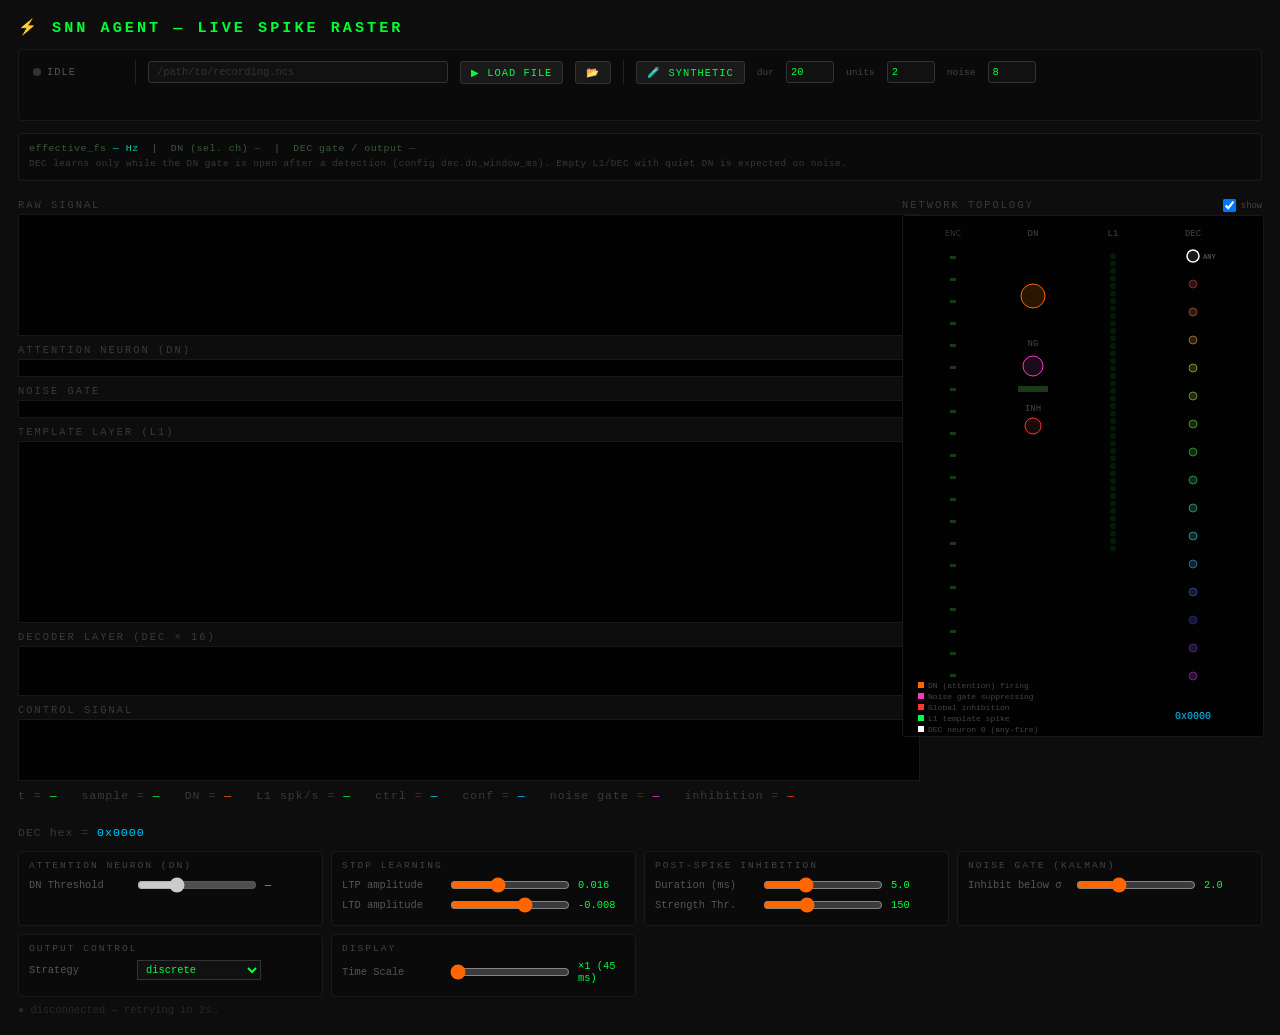
==== commit 316d4a9e: "running fast parallel, still low observability and no output from the final layer" ====
--- a/src/snn_agent/server/static/index.html
+++ b/src/snn_agent/server/static/index.html
@@ -285,6 +285,123 @@
 .acc-fp { color: #ff3333 !important; }
 .acc-fn { color: #ff6600 !important; }
 .acc-lat { color: #00ccff !important; }
+
+/* ── Multi-channel overview grid ───────────────────────── */
+#channel_grid {
+  display: none;
+  margin: 8px 0;
+  padding: 8px;
+  background: #0a0a0a;
+  border: 1px solid #1a1a1a;
+  border-radius: 3px;
+}
+#channel_grid.active { display: block; }
+
+.interpret-strip {
+  margin: 6px 0 10px 0;
+  padding: 8px 10px;
+  background: #0a0a0a;
+  border: 1px solid #1c1c1c;
+  border-radius: 4px;
+  font-size: 0.62rem;
+  color: #555;
+  line-height: 1.5;
+  letter-spacing: 0.5px;
+}
+.interpret-strip .interp-k { color: #3a5a3a; }
+.interpret-strip .interp-v { color: #00ccaa; }
+.interpret-strip .interp-on { color: #00ff41; }
+.interpret-strip .interp-off { color: #444; }
+
+#ch_hm_wrap {
+  display: none;
+  margin-bottom: 6px;
+}
+#ch_hm_wrap.active { display: block; }
+#ch_hm_label {
+  color: #3a3a3a;
+  font-size: 0.6rem;
+  letter-spacing: 2px;
+  margin-bottom: 2px;
+}
+.ch-grid-head { margin-bottom: 6px; }
+.ch-grid-title {
+  color: #3a3a3a;
+  font-size: 0.65rem;
+  letter-spacing: 2px;
+  margin-bottom: 4px;
+}
+.ch-grid-meta {
+  display: flex;
+  flex-wrap: wrap;
+  align-items: center;
+  gap: 10px;
+  font-size: 0.6rem;
+}
+.ch-selected-pill {
+  color: #00ff41;
+  font-family: monospace;
+  letter-spacing: 1px;
+}
+.ch-overview-opt {
+  color: #555;
+  cursor: pointer;
+  user-select: none;
+}
+.ch-overview-opt input { vertical-align: middle; margin-right: 4px; }
+.ch-grid-wrap { display: flex; flex-direction: column; gap: 8px; }
+.ch-probe-row { border-left: 2px solid #1a2a1a; padding-left: 6px; }
+.ch-probe-label {
+  font-size: 0.55rem;
+  color: #4a6a4a;
+  letter-spacing: 1px;
+  margin-bottom: 3px;
+}
+.ch-probe-cards {
+  display: grid;
+  grid-template-columns: repeat(auto-fill, minmax(110px, 1fr));
+  gap: 4px;
+}
+.ch-card {
+  background: #050505;
+  border: 1px solid #1a1a1a;
+  border-radius: 2px;
+  padding: 3px;
+  cursor: pointer;
+  transition: border-color 0.15s;
+}
+.ch-card:hover { border-color: #333; }
+.ch-card.selected { border-color: #00ff41; }
+.ch-card-hdr {
+  display: flex;
+  justify-content: space-between;
+  align-items: center;
+  font-size: 0.55rem;
+  color: #555;
+  margin-bottom: 2px;
+}
+.ch-card-hdr .ch-id { color: #888; }
+.ch-card-hdr .ch-dn { width: 6px; height: 6px; border-radius: 50%; background: #111; }
+.ch-card-hdr .ch-dn.firing { background: #00ff41; }
+.ch-card canvas {
+  display: block;
+  width: 100%;
+  height: 28px;
+  image-rendering: pixelated;
+}
+.ch-card-ftr {
+  display: flex;
+  justify-content: space-between;
+  font-size: 0.5rem;
+  color: #444;
+  margin-top: 1px;
+}
+.ch-card-ftr .ch-spk { color: #ff6600; }
+.ch-card-ftr .ch-hex { color: #00ccff; font-family: monospace; }
+
+/* ── Convergence heatmap ─────────────────────────────── */
+#conv_panel { display: none; margin-top: 4px; }
+#conv_panel.active { display: block; }
 </style>
 </head>
 <body>
@@ -312,6 +429,30 @@
   <div id="launcher_msg"></div>
 </div>
 
+<div id="interpret_strip" class="interpret-strip">
+  <span class="interp-k">effective_fs</span> <span class="interp-v" id="interp_fs">— Hz</span>
+  &nbsp;|&nbsp; <span class="interp-k">DN (sel. ch)</span> <span id="interp_dn" class="interp-off">—</span>
+  &nbsp;|&nbsp; <span class="interp-k">DEC gate / output</span> <span id="interp_dec" class="interp-off">—</span>
+  <br><span style="color:#383838;font-size:0.58rem;">DEC learns only while the DN gate is open after a detection (config <code>dec.dn_window_ms</code>). Empty L1/DEC with quiet DN is expected on noise.</span>
+</div>
+
+<div id="ch_hm_wrap">
+  <div id="ch_hm_label">ALL-CHANNEL L1 ACTIVITY (per broadcast window, brighter = more L1 spikes)</div>
+  <canvas id="ch_hm" width="900" height="22"></canvas>
+</div>
+
+<!-- ── Multi-Channel Overview Grid ─────────────────────── -->
+<div id="channel_grid">
+  <div class="ch-grid-head">
+    <div class="ch-grid-title">CHANNEL OVERVIEW — click a card to inspect</div>
+    <div class="ch-grid-meta">
+      <span id="ch_selected_label" class="ch-selected-pill">selected: ch0</span>
+      <label class="ch-overview-opt"><input type="checkbox" id="ch_overview_light"> Light WS (no membrane / DEC list)</label>
+    </div>
+  </div>
+  <div class="ch-grid-wrap" id="ch_grid_wrap"></div>
+</div>
+
 <div class="main-layout">
 <div class="signal-col">
 
@@ -334,6 +475,12 @@
 <!-- DEC spike raster (16 spiking decoder neurons) -->
 <div class="panel-label" id="dec_label">DECODER LAYER (DEC × 16)</div>
 <canvas id="dec_cv" width="900" height="48"></canvas>
+
+<!-- Convergence layer heatmap (multi-channel only) -->
+<div id="conv_panel">
+<div class="panel-label">CONVERGENCE — CROSS-CHANNEL STATE NEURONS</div>
+<canvas id="conv_cv" width="900" height="48"></canvas>
+</div>
 
 <!-- Control signal trace -->
 <div class="panel-label">CONTROL SIGNAL</div>
@@ -381,7 +528,12 @@
 </div><!-- /signal-col -->
 
 <div class="network-col">
-<div class="panel-label">NETWORK TOPOLOGY</div>
+<div class="panel-label" style="display:flex;align-items:center;justify-content:space-between;">
+  NETWORK TOPOLOGY
+  <label style="font-size:0.55rem;color:#444;cursor:pointer;font-weight:normal;letter-spacing:0;">
+    <input type="checkbox" id="net_toggle" checked style="vertical-align:middle;"> show
+  </label>
+</div>
 <canvas id="network_cv" width="360" height="520"></canvas>
 </div>
 
@@ -474,6 +626,8 @@
 <script>
 // ── Config ────────────────────────────────────────────────────────────────────
 const WS_PORT    = 8765;
+/** Same host as the page (fixes remote browser: ws://localhost was wrong). */
+const WS_HOST    = window.location.hostname || 'localhost';
 const N_L1       = 110;
 const N_DEC      = 16;
 const CVW        = 900;
@@ -531,6 +685,133 @@
 clearCv(ctrlCtx, CVW, CTRL_H);
 clearCv(netCtx,  NET_W, NET_H);
 
+// ── Multi-channel state ──────────────────────────────────────────────────────
+let nChannels = 1;
+let selectedCh = 0;
+const chCards = [];      // {canvas, ctx, dnDot, spkEl, hexEl, waveY}
+const chWaveMax = {};
+/** Main waveform scale per selected channel (avoids amplitude jump on switch). */
+const chWaveHistory = {};
+const CARD_W = 100;
+const CARD_H = 28;
+let probeSize = 8;
+let nProbes = 1;
+let pendingProbeConvergence = null;
+let pendingGlobalConvergence = null;
+/** From server; size heatmaps when arrays not yet sent. */
+let convNLocal = 16;
+let convNGlobal = 32;
+let wantServerVizDetail = true;
+let lastChSummary = null;
+let lastEffectiveFs = null;
+let chHeatMax = 1;
+
+const convCv  = document.getElementById('conv_cv');
+const convCtx = convCv.getContext('2d');
+const CONV_H  = 48;
+
+function buildChannelGrid(C, ps) {
+  if (C <= 1) {
+    document.getElementById('ch_hm_wrap').classList.remove('active');
+    return;
+  }
+  nChannels = C;
+  document.getElementById('ch_hm_wrap').classList.add('active');
+  probeSize = Math.max(1, ps || probeSize);
+  nProbes = Math.ceil(C / probeSize);
+  const wrap = document.getElementById('ch_grid_wrap');
+  wrap.innerHTML = '';
+  chCards.length = 0;
+  for (let p = 0; p < nProbes; p++) {
+    const row = document.createElement('div');
+    row.className = 'ch-probe-row';
+    const lab = document.createElement('div');
+    lab.className = 'ch-probe-label';
+    lab.textContent = 'PROBE ' + p + ' — ch ' + (p * probeSize) + '–' + (Math.min((p + 1) * probeSize, C) - 1);
+    row.appendChild(lab);
+    const inner = document.createElement('div');
+    inner.className = 'ch-probe-cards';
+    const ch0 = p * probeSize;
+    const ch1 = Math.min((p + 1) * probeSize, C);
+    for (let i = ch0; i < ch1; i++) {
+      const card = document.createElement('div');
+      card.className = 'ch-card' + (i === selectedCh ? ' selected' : '');
+      card.innerHTML =
+        '<div class="ch-card-hdr"><span class="ch-id">ch' + i + '</span><div class="ch-dn" id="chdn_' + i + '"></div></div>' +
+        '<canvas id="chcv_' + i + '" width="' + CARD_W + '" height="' + CARD_H + '"></canvas>' +
+        '<div class="ch-card-ftr"><span class="ch-spk" id="chspk_' + i + '">0</span><span class="ch-hex" id="chhex_' + i + '">0000</span></div>';
+      card.addEventListener('click', () => selectChannel(i));
+      inner.appendChild(card);
+      const cv = document.getElementById('chcv_' + i);
+      const ctx = cv.getContext('2d');
+      ctx.fillStyle = '#020202';
+      ctx.fillRect(0, 0, CARD_W, CARD_H);
+      chCards[i] = {
+        el: card, canvas: cv, ctx: ctx,
+        dnDot: document.getElementById('chdn_' + i),
+        spkEl: document.getElementById('chspk_' + i),
+        hexEl: document.getElementById('chhex_' + i),
+        prevY: CARD_H / 2,
+      };
+      chWaveMax[i] = 1e-6;
+    }
+    row.appendChild(inner);
+    wrap.appendChild(row);
+  }
+  document.getElementById('channel_grid').classList.add('active');
+  document.getElementById('conv_panel').classList.add('active');
+  clearCv(convCtx, CVW, CONV_H);
+  updateSelectedChLabel();
+}
+
+function effectiveClientWantsVizDetail() {
+  const ov = document.getElementById('ch_overview_light');
+  if (ov && ov.checked) return false;
+  if (document.visibilityState === 'hidden') return false;
+  return true;
+}
+
+function syncVizDetailToServer() {
+  const want = effectiveClientWantsVizDetail();
+  if (want === wantServerVizDetail) return;
+  wantServerVizDetail = want;
+  if (ws && ws.readyState === WebSocket.OPEN) {
+    ws.send(JSON.stringify({ viz_detail: want }));
+  }
+}
+
+function updateSelectedChLabel() {
+  const sellab = document.getElementById('ch_selected_label');
+  if (sellab) sellab.textContent = 'selected: ch' + selectedCh;
+}
+
+function selectChannel(ch) {
+  if (ch === selectedCh) return;
+  chWaveHistory[selectedCh] = { waveMax, prevY };
+  if (chCards[selectedCh]) chCards[selectedCh].el.classList.remove('selected');
+  const ov = document.getElementById('ch_overview_light');
+  if (ov) ov.checked = false;
+  selectedCh = ch;
+  if (chCards[ch]) chCards[ch].el.classList.add('selected');
+  wantServerVizDetail = effectiveClientWantsVizDetail();
+  if (ws && ws.readyState === 1) {
+    ws.send(JSON.stringify({ select_channel: ch, viz_detail: wantServerVizDetail }));
+  }
+  updateSelectedChLabel();
+  if (chCards[ch] && chCards[ch].el) {
+    chCards[ch].el.scrollIntoView({ block: 'nearest', behavior: 'smooth' });
+  }
+  clearCv(waveCtx, CVW, WAVE_H);
+  clearCv(dnCtx, CVW, DN_H);
+  clearCv(ngCtx, CVW, NG_H);
+  clearCv(rastCtx, CVW, RASTER_H);
+  clearCv(decCtx, CVW, DEC_H);
+  clearCv(ctrlCtx, CVW, CTRL_H);
+  const saved = chWaveHistory[ch] || { waveMax: 1e-6, prevY: WAVE_H / 2 };
+  waveMax = saved.waveMax;
+  prevY = saved.prevY;
+}
+
 // ── Pending data from WebSocket ───────────────────────────────────────────────
 let pendingSpikes    = [];
 let pendingDECSpikes = [];
@@ -541,6 +822,8 @@
 let pendingNoiseGate = 1.0;
 let pendingInhActive = false;
 let pendingMembrane  = [];
+let pendingChannels  = null;
+let pendingConvergence = null;
 let hasNew           = false;
 
 // Waveform state
@@ -555,21 +838,88 @@
 let netL1Spikes = new Set();
 let netDECSpikes = new Set();
 
-function drawNetworkViz() {
+/** Probe rows + convergence strips; clipped to [yTop, yBottom). */
+function drawProbeSummaryTopology(yTop, yBottom) {
   const ctx = netCtx;
+  ctx.save();
+  ctx.beginPath();
+  ctx.rect(0, yTop, NET_W, yBottom - yTop);
+  ctx.clip();
   ctx.fillStyle = '#020202';
-  ctx.fillRect(0, 0, NET_W, NET_H);
-
-  const cx = NET_W / 2;
+  ctx.fillRect(0, yTop, NET_W, yBottom - yTop);
+
+  const chans = pendingChannels || [];
+  const ps = probeSize || 8;
+  const nP = nProbes || Math.max(1, Math.ceil(nChannels / ps));
+  let y = yTop + 4;
+  ctx.font = '7px Courier New';
+  ctx.textAlign = 'left';
+
+  for (let p = 0; p < nP; p++) {
+    const stripH = 5;
+    if (y + 26 + stripH + 8 > yBottom - 32) break;
+    ctx.fillStyle = '#5a7a5a';
+    ctx.fillText('PROBE ' + p, 4, y + 8);
+    const ch0 = p * ps;
+    const ch1 = Math.min((p + 1) * ps, nChannels);
+    const nch = ch1 - ch0;
+    const rowCY = y + 16;
+    const span = NET_W - 28;
+    const gap = nch > 0 ? span / nch : span;
+    for (let k = 0; k < nch; k++) {
+      const ch = ch0 + k;
+      const info = chans.find(c => c.ch === ch) || {};
+      const cx = 26 + k * gap + gap * 0.5;
+      let fill = '#2a2a2a';
+      const hx = (info.dec_hex || '').toLowerCase();
+      if (hx && hx !== '0x0000' && hx !== '0000') {
+        const u = parseInt(hx.replace(/^0x/, ''), 16) || 0;
+        fill = `hsl(${(u * 37) % 360}, 85%, 52%)`;
+      } else if (info.n_spikes > 0) fill = '#ff8800';
+      else if (info.dn) fill = '#00ff66';
+      ctx.beginPath();
+      ctx.arc(cx, rowCY, 3.2, 0, Math.PI * 2);
+      ctx.fillStyle = fill;
+      ctx.fill();
+    }
+    y += 26;
+    const loc = (pendingProbeConvergence && pendingProbeConvergence[p]) || [];
+    const nLoc = Math.max(loc.length, convNLocal, 1);
+    const stripW = (NET_W - 16) / nLoc;
+    for (let i = 0; i < nLoc; i++) {
+      const v = Number(loc[i] ?? 0) > 0.5;
+      ctx.fillStyle = v ? `hsl(${(i / nLoc) * 300}, 100%, 55%)` : '#080808';
+      ctx.fillRect(8 + i * stripW, y, Math.max(1, stripW - 0.5), stripH);
+    }
+    y += stripH + 8;
+  }
+  if (y < yBottom - 22) {
+    ctx.fillStyle = '#777';
+    ctx.fillText('GLOBAL', 4, y + 6);
+    y += 12;
+    const glob = pendingGlobalConvergence || [];
+    const nG = Math.max(glob.length, convNGlobal, 1);
+    const gw = (NET_W - 16) / nG;
+    const gh = Math.max(4, yBottom - y - 6);
+    for (let i = 0; i < nG; i++) {
+      const v = Number(glob[i] ?? 0) > 0.5;
+      ctx.fillStyle = v ? `hsl(${(i / nG) * 300}, 100%, 58%)` : '#080808';
+      ctx.fillRect(8 + i * gw, y, Math.max(1, gw - 0.5), gh);
+    }
+  }
+  ctx.fillStyle = '#444';
+  ctx.font = '6px Courier New';
+  ctx.fillText('hue=DEC  orange=L1  green=DN  gray=quiet', 4, yBottom - 4);
+  ctx.restore();
+}
+
+/** Single-channel ENC→DEC column diagram in logical 360×520 space. */
+function drawColumnTopologyCore(ctx) {
   const margin = 25;
-
-  // Column positions
   const colX = [50, 130, 210, 290];
-
-  // ── Draw connections first (behind nodes) ──────────────────
+  const dnY = 80;
+
   ctx.globalAlpha = 0.08;
-  // DN → L1 connections
-  const dnY = 80;
   for (let i = 0; i < Math.min(N_L1, 40); i++) {
     const ly = 160 + i * (300 / Math.min(N_L1, 40));
     ctx.strokeStyle = netDNActive ? '#ff6600' : '#222';
@@ -581,24 +931,18 @@
   }
   ctx.globalAlpha = 1.0;
 
-  // ── Encoder column (left) ──────────────────────────────────
   ctx.fillStyle = '#333';
   ctx.font = '9px Courier New';
   ctx.textAlign = 'center';
   ctx.fillText('ENC', colX[0], margin - 5);
-
-  // Draw a small bundle of afferent lines
   for (let i = 0; i < 20; i++) {
     const y = 40 + i * 22;
     ctx.fillStyle = '#1a3a1a';
     ctx.fillRect(colX[0] - 3, y, 6, 3);
   }
 
-  // ── DN + NoiseGate column (middle-left) ────────────────────
   ctx.fillStyle = '#444';
   ctx.fillText('DN', colX[1], margin - 5);
-
-  // DN node
   ctx.beginPath();
   ctx.arc(colX[1], dnY, 12, 0, Math.PI * 2);
   if (netDNActive) {
@@ -615,12 +959,10 @@
   ctx.lineWidth = 1;
   ctx.stroke();
 
-  // Noise Gate node
   ctx.fillStyle = '#444';
   ctx.fillText('NG', colX[1], 130);
   ctx.beginPath();
   ctx.arc(colX[1], 150, 10, 0, Math.PI * 2);
-
   const ngColor = netNGFactor < 0.95 ? '#ff33cc' : '#1a0a1a';
   ctx.fillStyle = ngColor;
   if (netNGFactor < 0.95) {
@@ -633,13 +975,11 @@
   ctx.lineWidth = 1;
   ctx.stroke();
 
-  // Noise gate factor bar
   ctx.fillStyle = '#111';
   ctx.fillRect(colX[1] - 15, 170, 30, 6);
   ctx.fillStyle = netNGFactor < 0.5 ? '#ff33cc' : '#1a3a1a';
   ctx.fillRect(colX[1] - 15, 170, 30 * netNGFactor, 6);
 
-  // Inhibition indicator
   ctx.fillStyle = '#444';
   ctx.fillText('INH', colX[1], 195);
   ctx.beginPath();
@@ -652,27 +992,19 @@
   ctx.lineWidth = 1;
   ctx.stroke();
 
-  // ── L1 column (middle-right) ───────────────────────────────
   ctx.fillStyle = '#444';
   ctx.fillText('L1', colX[2], margin - 5);
-
   const nVis = Math.min(N_L1, 40);
-  const l1StartY = 40;
   const l1Spacing = 300 / nVis;
-
   for (let i = 0; i < nVis; i++) {
     const neuronIdx = Math.floor(i * N_L1 / nVis);
-    const y = l1StartY + i * l1Spacing;
+    const y = 40 + i * l1Spacing;
     const r = 3;
-
-    // Membrane potential → color intensity
     const mem = netMembrane[neuronIdx] || 0;
     const intensity = Math.min(1, Math.max(0, mem / 500));
     const fired = netL1Spikes.has(neuronIdx);
-
     ctx.beginPath();
     ctx.arc(colX[2], y, r, 0, Math.PI * 2);
-
     if (fired) {
       ctx.fillStyle = '#00ff41';
       ctx.shadowColor = '#00ff41';
@@ -686,18 +1018,15 @@
     ctx.shadowBlur = 0;
   }
 
-  // ── DEC column (right) — 16 spiking decoder neurons ────────
   ctx.fillStyle = '#444';
+  ctx.textAlign = 'center';
   ctx.fillText('DEC', colX[3], margin - 5);
-
-  // Neuron 0 = any-fire (white, larger), 1–15 = unit neurons (rainbow)
   for (let i = 0; i < N_DEC; i++) {
     const y = 40 + i * 28;
     const fired = netDECSpikes.has(i);
     const r = i === 0 ? 6 : 4;
     const col = DEC_COLORS[i];
-    const dimCol = i === 0 ? '#1a1a1a' : `hsl(${((i-1)/(N_DEC-1))*300}, 30%, 12%)`;
-
+    const dimCol = i === 0 ? '#1a1a1a' : `hsl(${((i - 1) / (N_DEC - 1)) * 300}, 30%, 12%)`;
     ctx.beginPath();
     ctx.arc(colX[3], y, r, 0, Math.PI * 2);
     ctx.fillStyle = fired ? col : dimCol;
@@ -707,8 +1036,6 @@
     ctx.strokeStyle = col;
     ctx.lineWidth = i === 0 ? 1.5 : 0.5;
     ctx.stroke();
-
-    // Label neuron 0
     if (i === 0) {
       ctx.fillStyle = '#666';
       ctx.font = '7px Courier New';
@@ -718,23 +1045,21 @@
     }
   }
 
-  // Hex output below DEC neurons
   ctx.fillStyle = '#00ccff';
   ctx.font = '10px Courier New';
+  ctx.textAlign = 'center';
   ctx.fillText(pendingDECHex, colX[3], 40 + N_DEC * 28 + 15);
 
-  // ── Legend ─────────────────────────────────────────────────
   const legY = NET_H - 50;
   ctx.font = '8px Courier New';
   ctx.textAlign = 'left';
-
   const legends = [
-    { color: '#ff6600', label: 'DN active' },
-    { color: '#ff33cc', label: 'Noise suppressing' },
-    { color: '#ff3333', label: 'Inhibition active' },
-    { color: '#00ff41', label: 'L1 spike' },
-    { color: '#ffffff', label: 'DEC any-fire' },
-    { color: '#00ccff', label: 'DEC unit' },
+    { color: '#ff6600', label: 'DN (attention) firing' },
+    { color: '#ff33cc', label: 'Noise gate suppressing' },
+    { color: '#ff3333', label: 'Global inhibition' },
+    { color: '#00ff41', label: 'L1 template spike' },
+    { color: '#ffffff', label: 'DEC neuron 0 (any-fire)' },
+    { color: '#00ccff', label: 'DEC units 1–15' },
   ];
   legends.forEach((l, i) => {
     const x = 15;
@@ -746,18 +1071,144 @@
   });
 }
 
+function drawColumnTopologyViewport(topY) {
+  const availH = NET_H - topY - 2;
+  if (availH < 40) return;
+  netCtx.fillStyle = '#020202';
+  netCtx.fillRect(0, topY, NET_W, availH);
+  netCtx.fillStyle = '#4a6a4a';
+  netCtx.font = '7px Courier New';
+  netCtx.textAlign = 'left';
+  netCtx.fillText('SELECTED ch' + selectedCh + ' — path', 6, topY + 10);
+  const innerTop = topY + 14;
+  const innerH = availH - 16;
+  const s = Math.min(NET_W / NET_W, innerH / NET_H);
+  const ox = (NET_W - NET_W * s) / 2;
+  const oy = innerTop + (innerH - NET_H * s) / 2;
+  netCtx.save();
+  netCtx.translate(ox, oy);
+  netCtx.scale(s, s);
+  drawColumnTopologyCore(netCtx);
+  netCtx.restore();
+}
+
+function drawNetworkViz() {
+  clearCv(netCtx, NET_W, NET_H);
+  if (nChannels > 1) {
+    const sumH = Math.min(
+      Math.floor(NET_H * 0.48),
+      20 + nProbes * 46 + 48
+    );
+    const splitY = Math.max(120, Math.min(sumH, NET_H - 160));
+    drawProbeSummaryTopology(0, splitY);
+    netCtx.strokeStyle = '#2a2a2a';
+    netCtx.lineWidth = 1;
+    netCtx.beginPath();
+    netCtx.moveTo(0, splitY);
+    netCtx.lineTo(NET_W, splitY);
+    netCtx.stroke();
+    drawColumnTopologyViewport(splitY + 2);
+    return;
+  }
+  drawColumnTopologyCore(netCtx);
+}
+
 // Initial network draw
 drawNetworkViz();
+
+// ── Network visibility toggle ──────────────────────────────────────────
+let networkVisible = true;
+const netToggle = document.getElementById('net_toggle');
+if (netToggle) {
+  netToggle.addEventListener('change', () => {
+    networkVisible = netToggle.checked;
+    netCv.style.display = networkVisible ? '' : 'none';
+    if (ws && ws.readyState === WebSocket.OPEN) {
+      ws.send(JSON.stringify({ network_visible: networkVisible }));
+    }
+  });
+}
+
+// ── Per-channel mini spike-histogram renderer ────────────────────────
+function drawChCardHist(card, hist) {
+  const ctx = card.ctx;
+  const W = CARD_W;
+  const H = CARD_H;
+  ctx.fillStyle = '#020202';
+  ctx.fillRect(0, 0, W, H);
+  const n = hist.length;
+  if (!n) return;
+  const bw = W / n;
+  let maxV = 1;
+  for (let i = 0; i < n; i++) if (hist[i] > maxV) maxV = hist[i];
+  for (let i = 0; i < n; i++) {
+    const h = (hist[i] / maxV) * (H - 2);
+    if (h < 0.5) continue;
+    ctx.fillStyle = '#00ff41';
+    ctx.fillRect(Math.floor(i * bw), H - h - 1, Math.max(1, Math.ceil(bw) - 1), h);
+  }
+}
+
+function drawChActivityHeatmap() {
+  const wrap = document.getElementById('ch_hm_wrap');
+  const cv = document.getElementById('ch_hm');
+  if (!wrap || !cv || !wrap.classList.contains('active')) return;
+  if (!lastChSummary || lastChSummary.length === 0) return;
+  const ctx = cv.getContext('2d');
+  const W = cv.width;
+  const H = cv.height;
+  ctx.fillStyle = '#020202';
+  ctx.fillRect(0, 0, W, H);
+  let mx = 0;
+  for (let i = 0; i < lastChSummary.length; i++) {
+    mx = Math.max(mx, lastChSummary[i].n_spikes);
+  }
+  chHeatMax = Math.max(chHeatMax * 0.992, mx, 1);
+  const n = lastChSummary.length;
+  const bw = W / n;
+  for (let i = 0; i < n; i++) {
+    const c = lastChSummary[i];
+    const frac = Math.min(1, c.n_spikes / chHeatMax);
+    const h = frac * (H - 2);
+    ctx.fillStyle = c.dn ? '#ff6600' : '#0d3018';
+    ctx.fillRect(
+      Math.floor(i * bw),
+      H - h - 1,
+      Math.max(1, Math.ceil(bw) - 1),
+      Math.max(0, h)
+    );
+  }
+}
 
 // ── Render loop ───────────────────────────────────────────────────────────────
 function render() {
   if (!hasNew) { requestAnimationFrame(render); return; }
   hasNew = false;
 
+  // Update channel grid regardless of sample availability
+  if (pendingChannels && chCards.length > 0) {
+    for (const ch of pendingChannels) {
+      const card = chCards[ch.ch];
+      if (!card) continue;
+      card.dnDot.className = 'ch-dn' + (ch.dn ? ' firing' : '');
+      card.spkEl.textContent = ch.n_spikes;
+      card.hexEl.textContent = ch.dec_hex ? ch.dec_hex.slice(2) : '0000';
+      if (ch.spk_hist) drawChCardHist(card, ch.spk_hist);
+    }
+    pendingChannels = null;
+  }
+
   const samples = pendingSamples;
   const dnFlags = pendingDNFlags;
   const N = samples.length;
-  if (N === 0) { requestAnimationFrame(render); return; }
+  if (N === 0) {
+    if (nChannels > 1) {
+      if (networkVisible) drawNetworkViz();
+      drawChActivityHeatmap();
+    }
+    requestAnimationFrame(render);
+    return;
+  }
 
   // ── Zoom: samples-per-pixel controls time window width ─────
   const spp = currentSPP;
@@ -908,12 +1359,35 @@
       netMembrane[i] = pendingMembrane[i];
     }
   }
-  drawNetworkViz();
+  if (networkVisible) drawNetworkViz();
+
+  // ── Convergence heatmap (global state; tiered uses global_convergence) ───
+  const convData = (pendingGlobalConvergence && pendingGlobalConvergence.length)
+    ? pendingGlobalConvergence
+    : pendingConvergence;
+  if (convData && convData.length > 0) {
+    const cv = convData;
+    const nState = cv.length;
+    const rowH = Math.max(1, Math.floor(CONV_H / nState));
+    convCtx.drawImage(convCv, -shiftPx, 0);
+    for (let i = 0; i < nState; i++) {
+      const v = cv[i] ? 1 : 0;
+      convCtx.fillStyle = v ? `hsl(${(i / nState) * 300}, 100%, 55%)` : '#050505';
+      const y = Math.floor(i * CONV_H / nState);
+      convCtx.fillRect(CVW - shiftPx, y, shiftPx, rowH);
+    }
+    if (pendingGlobalConvergence && pendingGlobalConvergence.length) {
+      pendingGlobalConvergence = null;
+    } else {
+      pendingConvergence = null;
+    }
+  }
 
   pendingSamples = [];
   pendingDNFlags = [];
   pendingSpikes = [];
   pendingDECSpikes = [];
+  drawChActivityHeatmap();
   requestAnimationFrame(render);
 }
 requestAnimationFrame(render);
@@ -1095,10 +1569,12 @@
 // ── WebSocket ─────────────────────────────────────────────────────────────────
 let ws = null;
 function connect() {
-  ws = new WebSocket(`ws://localhost:${WS_PORT}`);
+  ws = new WebSocket(`ws://${WS_HOST}:${WS_PORT}`);
   ws.onopen = () => {
     document.getElementById('status').textContent = '● connected';
     document.getElementById('status').style.color = '#00ff41';
+    wantServerVizDetail = effectiveClientWantsVizDetail();
+    ws.send(JSON.stringify({ viz_detail: wantServerVizDetail }));
   };
   ws.onclose = () => {
     document.getElementById('status').textContent = '● disconnected — retrying in 2s…';
@@ -1109,6 +1585,21 @@
   ws.onmessage = ({ data }) => {
     const msg = JSON.parse(data);
 
+    if (msg.effective_fs !== undefined) {
+      document.getElementById('interp_fs').textContent = msg.effective_fs + ' Hz';
+    }
+    if (msg.dn_open_selected !== undefined) {
+      const el = document.getElementById('interp_dn');
+      el.textContent = msg.dn_open_selected ? 'OPEN (firing)' : 'quiet';
+      el.className = msg.dn_open_selected ? 'interp-on' : 'interp-off';
+    }
+    if (msg.dec_gate_active !== undefined) {
+      const el = document.getElementById('interp_dec');
+      el.textContent = msg.dec_gate_active ? 'active (non-zero hex)' : 'idle / gated';
+      el.className = msg.dec_gate_active ? 'interp-on' : 'interp-off';
+    }
+    if (msg.channels) lastChSummary = msg.channels;
+
     // ── Server responses (launch, status, file list) ──────
     if (msg.mode_change) {
       setMode(msg.mode_change.mode, msg.mode_change.state);
@@ -1146,8 +1637,26 @@
     pendingControl   = msg.control ?? 0;
     pendingNoiseGate = msg.noise_gate ?? 1.0;
     pendingInhActive = msg.inhibition_active ?? false;
-    pendingMembrane  = msg.l1_membrane ?? [];
+    if ('l1_membrane' in msg) pendingMembrane = msg.l1_membrane || [];
     hasNew = true;
+
+    // Multi-channel: build grid on first message with n_channels > 1
+    if (msg.n_channels !== undefined && msg.n_channels > 1 && chCards.length === 0) {
+      buildChannelGrid(msg.n_channels, msg.probe_size);
+    }
+    if (msg.probe_size !== undefined) probeSize = msg.probe_size;
+    if (msg.n_probes !== undefined) nProbes = msg.n_probes;
+    if (msg.n_local_neurons !== undefined) convNLocal = msg.n_local_neurons;
+    if (msg.n_global_neurons !== undefined) convNGlobal = msg.n_global_neurons;
+    if (msg.channels) pendingChannels = msg.channels;
+    if (msg.probe_convergence) pendingProbeConvergence = msg.probe_convergence;
+    if (msg.global_convergence) pendingGlobalConvergence = msg.global_convergence;
+    if (msg.convergence) pendingConvergence = msg.convergence;
+    if (msg.selected_ch !== undefined) {
+      selectedCh = msg.selected_ch;
+      updateSelectedChLabel();
+    }
+    if (msg.viz_detail !== undefined) wantServerVizDetail = msg.viz_detail;
 
     // DEC spikes (16 spiking decoder neurons)
     if (msg.dec_spikes !== undefined) {
@@ -1189,6 +1698,11 @@
     }
   };
 }
+
+const chOverviewLight = document.getElementById('ch_overview_light');
+if (chOverviewLight) chOverviewLight.addEventListener('change', () => syncVizDetailToServer());
+document.addEventListener('visibilitychange', () => syncVizDetailToServer());
+
 connect();
 
 </script>
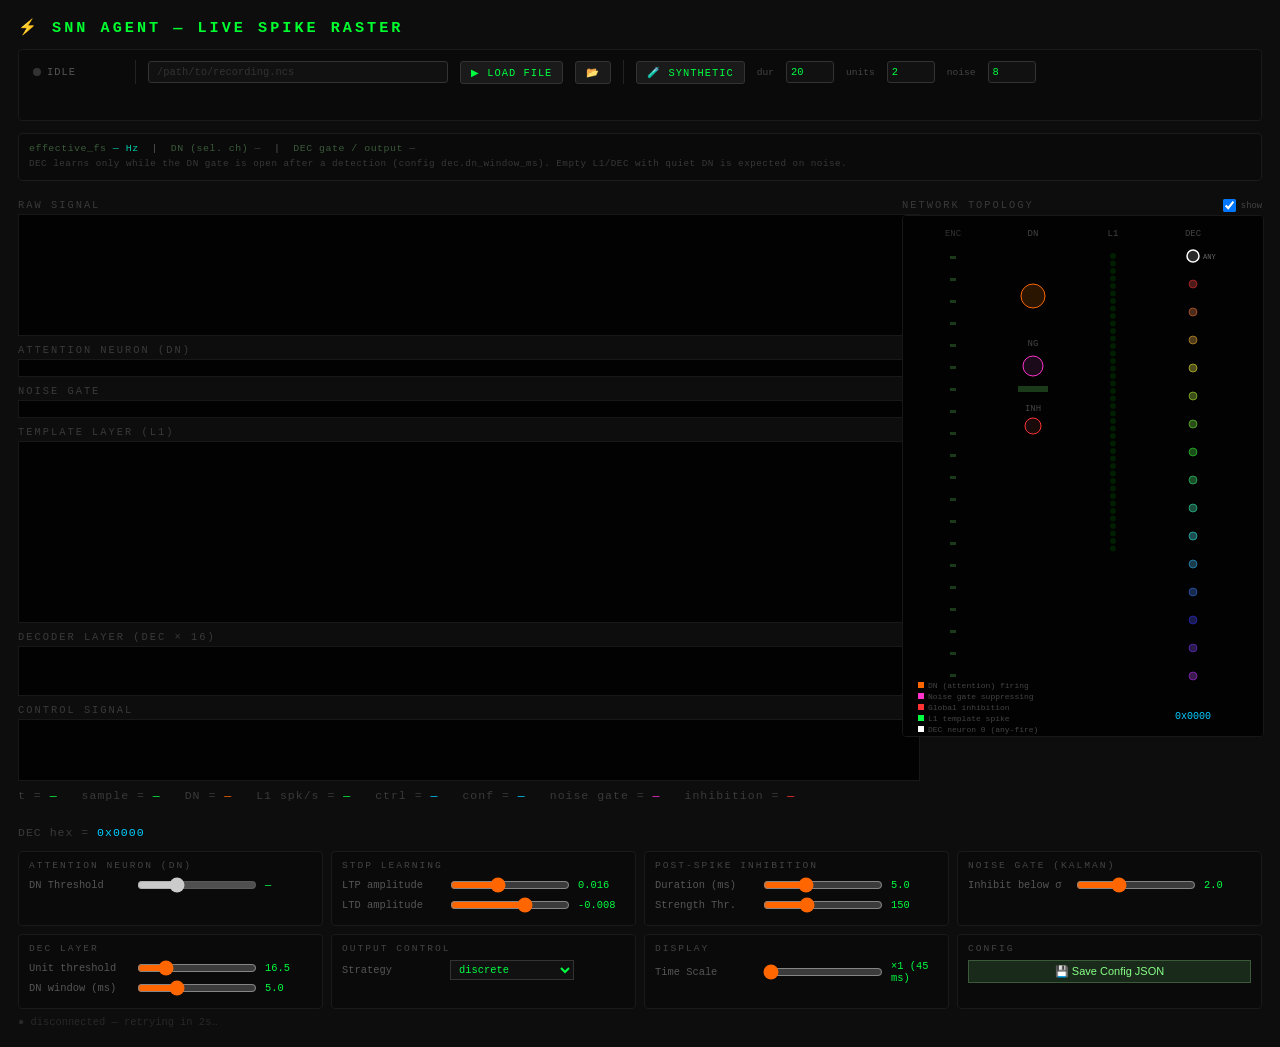
==== commit e90ee95f: "parallel working, output layer not spiking, about to go mideval" ====
--- a/src/snn_agent/server/static/index.html
+++ b/src/snn_agent/server/static/index.html
@@ -588,6 +588,20 @@
   </div>
 
   <div class="ctrl-group">
+    <div class="ctrl-title">DEC Layer</div>
+    <div class="ctrl-row">
+      <label>Unit threshold</label>
+      <input type="range" id="dec_thr_slider" min="0.5" max="80" step="0.5" value="16.5">
+      <span class="ctrl-val" id="dec_thr_val">16.5</span>
+    </div>
+    <div class="ctrl-row">
+      <label>DN window (ms)</label>
+      <input type="range" id="dec_win_slider" min="0.5" max="15" step="0.1" value="5.0">
+      <span class="ctrl-val" id="dec_win_val">5.0</span>
+    </div>
+  </div>
+
+  <div class="ctrl-group">
     <div class="ctrl-title">Output Control</div>
     <div class="ctrl-row">
       <label>Strategy</label>
@@ -619,7 +633,15 @@
       <span class="ctrl-val" id="zoom_val">×1 (45 ms)</span>
     </div>
   </div>
-</div>
+
+  <div class="ctrl-group">
+    <div class="ctrl-title">Config</div>
+    <div class="ctrl-row">
+      <button id="save_cfg_btn" style="width:100%;padding:4px 8px;background:#1a2a1a;border:1px solid #3a5a3a;color:#8f8;cursor:pointer;font-size:11px;">&#x1F4BE; Save Config JSON</button>
+    </div>
+  </div>
+
+</div><!-- /controls -->
 
 <div id="status">● connecting…</div>
 
@@ -629,6 +651,7 @@
 /** Same host as the page (fixes remote browser: ws://localhost was wrong). */
 const WS_HOST    = window.location.hostname || 'localhost';
 const N_L1       = 110;
+let   dynNL1     = N_L1;  // updated from server when n_l1 is broadcast
 const N_DEC      = 16;
 const CVW        = 900;
 const WAVE_H     = 120;
@@ -785,18 +808,14 @@
   if (sellab) sellab.textContent = 'selected: ch' + selectedCh;
 }
 
-function selectChannel(ch) {
-  if (ch === selectedCh) return;
-  chWaveHistory[selectedCh] = { waveMax, prevY };
-  if (chCards[selectedCh]) chCards[selectedCh].el.classList.remove('selected');
-  const ov = document.getElementById('ch_overview_light');
-  if (ov) ov.checked = false;
+/** Apply channel selection visually (no WS send). Safe to call from onmessage. */
+function _applyChannelSelection(ch) {
+  if (chCards[selectedCh]) {
+    chWaveHistory[selectedCh] = { waveMax, prevY };
+    chCards[selectedCh].el.classList.remove('selected');
+  }
   selectedCh = ch;
   if (chCards[ch]) chCards[ch].el.classList.add('selected');
-  wantServerVizDetail = effectiveClientWantsVizDetail();
-  if (ws && ws.readyState === 1) {
-    ws.send(JSON.stringify({ select_channel: ch, viz_detail: wantServerVizDetail }));
-  }
   updateSelectedChLabel();
   if (chCards[ch] && chCards[ch].el) {
     chCards[ch].el.scrollIntoView({ block: 'nearest', behavior: 'smooth' });
@@ -810,6 +829,17 @@
   const saved = chWaveHistory[ch] || { waveMax: 1e-6, prevY: WAVE_H / 2 };
   waveMax = saved.waveMax;
   prevY = saved.prevY;
+}
+
+function selectChannel(ch) {
+  if (ch === selectedCh) return;
+  const ov = document.getElementById('ch_overview_light');
+  if (ov) ov.checked = false;
+  _applyChannelSelection(ch);
+  wantServerVizDetail = effectiveClientWantsVizDetail();
+  if (ws && ws.readyState === 1) {
+    ws.send(JSON.stringify({ select_channel: ch, viz_detail: wantServerVizDetail }));
+  }
 }
 
 // ── Pending data from WebSocket ───────────────────────────────────────────────
@@ -994,14 +1024,14 @@
 
   ctx.fillStyle = '#444';
   ctx.fillText('L1', colX[2], margin - 5);
-  const nVis = Math.min(N_L1, 40);
+  const nVis = Math.min(dynNL1, 40);
   const l1Spacing = 300 / nVis;
   for (let i = 0; i < nVis; i++) {
-    const neuronIdx = Math.floor(i * N_L1 / nVis);
+    const neuronIdx = Math.floor(i * dynNL1 / nVis);
     const y = 40 + i * l1Spacing;
     const r = 3;
     const mem = netMembrane[neuronIdx] || 0;
-    const intensity = Math.min(1, Math.max(0, mem / 500));
+    const intensity = Math.min(1, Math.max(0, mem / 80));
     const fired = netL1Spikes.has(neuronIdx);
     ctx.beginPath();
     ctx.arc(colX[2], y, r, 0, Math.PI * 2);
@@ -1026,7 +1056,7 @@
     const fired = netDECSpikes.has(i);
     const r = i === 0 ? 6 : 4;
     const col = DEC_COLORS[i];
-    const dimCol = i === 0 ? '#1a1a1a' : `hsl(${((i - 1) / (N_DEC - 1)) * 300}, 30%, 12%)`;
+    const dimCol = i === 0 ? '#2a2a2a' : `hsl(${((i - 1) / (N_DEC - 1)) * 300}, 50%, 20%)`;
     ctx.beginPath();
     ctx.arc(colX[3], y, r, 0, Math.PI * 2);
     ctx.fillStyle = fired ? col : dimCol;
@@ -1129,23 +1159,60 @@
   });
 }
 
-// ── Per-channel mini spike-histogram renderer ────────────────────────
-function drawChCardHist(card, hist) {
+// ── Per-channel mini card renderer ───────────────────────────────────────────
+// If the channel summary includes raw `samples`, draw a waveform preview line
+// (white) and overlay spike-bin dots.  Falls back to pure histogram if absent.
+function drawChCardHist(card, hist, samples) {
   const ctx = card.ctx;
   const W = CARD_W;
   const H = CARD_H;
   ctx.fillStyle = '#020202';
   ctx.fillRect(0, 0, W, H);
-  const n = hist.length;
-  if (!n) return;
-  const bw = W / n;
-  let maxV = 1;
-  for (let i = 0; i < n; i++) if (hist[i] > maxV) maxV = hist[i];
-  for (let i = 0; i < n; i++) {
-    const h = (hist[i] / maxV) * (H - 2);
-    if (h < 0.5) continue;
-    ctx.fillStyle = '#00ff41';
-    ctx.fillRect(Math.floor(i * bw), H - h - 1, Math.max(1, Math.ceil(bw) - 1), h);
+
+  if (samples && samples.length > 1) {
+    // ── waveform path ────────────────────────────────────────────────────────
+    const n = samples.length;
+    let mn = samples[0], mx = samples[0];
+    for (let i = 1; i < n; i++) {
+      if (samples[i] < mn) mn = samples[i];
+      if (samples[i] > mx) mx = samples[i];
+    }
+    const span = mx - mn || 1;
+    ctx.beginPath();
+    ctx.strokeStyle = '#cccccc';
+    ctx.lineWidth = 1;
+    for (let i = 0; i < n; i++) {
+      const x = (i / (n - 1)) * W;
+      const y = H - 2 - ((samples[i] - mn) / span) * (H - 4);
+      if (i === 0) ctx.moveTo(x, y); else ctx.lineTo(x, y);
+    }
+    ctx.stroke();
+
+    // ── spike activity overlay (faint green dots at top of fired bins) ───────
+    if (hist && hist.length > 0) {
+      const nb = hist.length;
+      let hmax = 1;
+      for (let i = 0; i < nb; i++) if (hist[i] > hmax) hmax = hist[i];
+      const bw = W / nb;
+      for (let i = 0; i < nb; i++) {
+        if (hist[i] === 0) continue;
+        const alpha = Math.min(1, hist[i] / hmax);
+        ctx.fillStyle = `rgba(0,255,65,${(0.35 + 0.65 * alpha).toFixed(2)})`;
+        ctx.fillRect(Math.floor(i * bw), 0, Math.max(1, Math.ceil(bw) - 1), 3);
+      }
+    }
+  } else if (hist && hist.length > 0) {
+    // ── pure spike histogram fallback ────────────────────────────────────────
+    const n = hist.length;
+    const bw = W / n;
+    let maxV = 1;
+    for (let i = 0; i < n; i++) if (hist[i] > maxV) maxV = hist[i];
+    for (let i = 0; i < n; i++) {
+      const h = (hist[i] / maxV) * (H - 2);
+      if (h < 0.5) continue;
+      ctx.fillStyle = '#00ff41';
+      ctx.fillRect(Math.floor(i * bw), H - h - 1, Math.max(1, Math.ceil(bw) - 1), h);
+    }
   }
 }
 
@@ -1193,7 +1260,7 @@
       card.dnDot.className = 'ch-dn' + (ch.dn ? ' firing' : '');
       card.spkEl.textContent = ch.n_spikes;
       card.hexEl.textContent = ch.dec_hex ? ch.dec_hex.slice(2) : '0000';
-      if (ch.spk_hist) drawChCardHist(card, ch.spk_hist);
+      if (ch.spk_hist || ch.samples) drawChCardHist(card, ch.spk_hist, ch.samples);
     }
     pendingChannels = null;
   }
@@ -1507,6 +1574,47 @@
   ttlHVal.textContent = v.toFixed(2);
   sendCmd('ttl_high', v);
 });
+
+// DEC unit threshold slider
+const decThrSlider = document.getElementById('dec_thr_slider');
+const decThrVal = document.getElementById('dec_thr_val');
+decThrSlider.addEventListener('input', () => {
+  const v = parseFloat(decThrSlider.value);
+  decThrVal.textContent = v.toFixed(1);
+  sendCmd('dec_unit_threshold', v);
+});
+
+// DEC DN window slider
+const decWinSlider = document.getElementById('dec_win_slider');
+const decWinVal = document.getElementById('dec_win_val');
+decWinSlider.addEventListener('input', () => {
+  const v = parseFloat(decWinSlider.value);
+  decWinVal.textContent = v.toFixed(1);
+  sendCmd('dec_dn_window_ms', v);
+});
+
+// Save Config button
+const saveCfgBtn = document.getElementById('save_cfg_btn');
+if (saveCfgBtn) {
+  saveCfgBtn.addEventListener('click', () => {
+    if (ws && ws.readyState === WebSocket.OPEN) {
+      saveCfgBtn.textContent = '\u23f3 fetching\u2026';
+      ws.send(JSON.stringify({ get_config: true }));
+    }
+  });
+}
+
+function _handleConfigSnapshot(snap) {
+  const ts = new Date().toISOString().replace(/[:.]/g, '-').slice(0, 19);
+  const blob = new Blob([JSON.stringify(snap, null, 2)], { type: 'application/json' });
+  const url = URL.createObjectURL(blob);
+  const a = document.createElement('a');
+  a.href = url;
+  a.download = 'snn_config_' + ts + '.json';
+  a.click();
+  URL.revokeObjectURL(url);
+  if (saveCfgBtn) saveCfgBtn.textContent = '\uD83D\uDCBE Save Config JSON';
+}
 
 // Time scale (zoom) slider
 const zoomSlider = document.getElementById('zoom_slider');
@@ -1644,6 +1752,7 @@
     if (msg.n_channels !== undefined && msg.n_channels > 1 && chCards.length === 0) {
       buildChannelGrid(msg.n_channels, msg.probe_size);
     }
+    if (msg.n_l1 !== undefined) dynNL1 = msg.n_l1;
     if (msg.probe_size !== undefined) probeSize = msg.probe_size;
     if (msg.n_probes !== undefined) nProbes = msg.n_probes;
     if (msg.n_local_neurons !== undefined) convNLocal = msg.n_local_neurons;
@@ -1652,9 +1761,8 @@
     if (msg.probe_convergence) pendingProbeConvergence = msg.probe_convergence;
     if (msg.global_convergence) pendingGlobalConvergence = msg.global_convergence;
     if (msg.convergence) pendingConvergence = msg.convergence;
-    if (msg.selected_ch !== undefined) {
-      selectedCh = msg.selected_ch;
-      updateSelectedChLabel();
+    if (msg.selected_ch !== undefined && msg.selected_ch !== selectedCh) {
+      _applyChannelSelection(msg.selected_ch);
     }
     if (msg.viz_detail !== undefined) wantServerVizDetail = msg.viz_detail;
 
@@ -1690,11 +1798,23 @@
     const lastSample = pendingSamples[pendingSamples.length - 1] || 0;
     updateStats(msg.t, pendingSpikes, dnSum, msg.control ?? 0, msg.confidence ?? 0, lastSample);
 
-    if (msg.dn_th !== undefined && !thInit) {
+    if (msg.config_snapshot !== undefined) {
+      _handleConfigSnapshot(msg.config_snapshot);
+    }
+
+    if (msg.dn_th !== undefined && !thInit && msg.dn_th > 0) {
       thSlider.value = msg.dn_th;
       thSlider.disabled = false;
       thVal.textContent = msg.dn_th.toFixed(0);
       thInit = true;
+      if (msg.dec_unit_threshold !== undefined) {
+        decThrSlider.value = msg.dec_unit_threshold;
+        decThrVal.textContent = parseFloat(msg.dec_unit_threshold).toFixed(1);
+      }
+      if (msg.dec_dn_window_ms !== undefined) {
+        decWinSlider.value = msg.dec_dn_window_ms;
+        decWinVal.textContent = parseFloat(msg.dec_dn_window_ms).toFixed(1);
+      }
     }
   };
 }
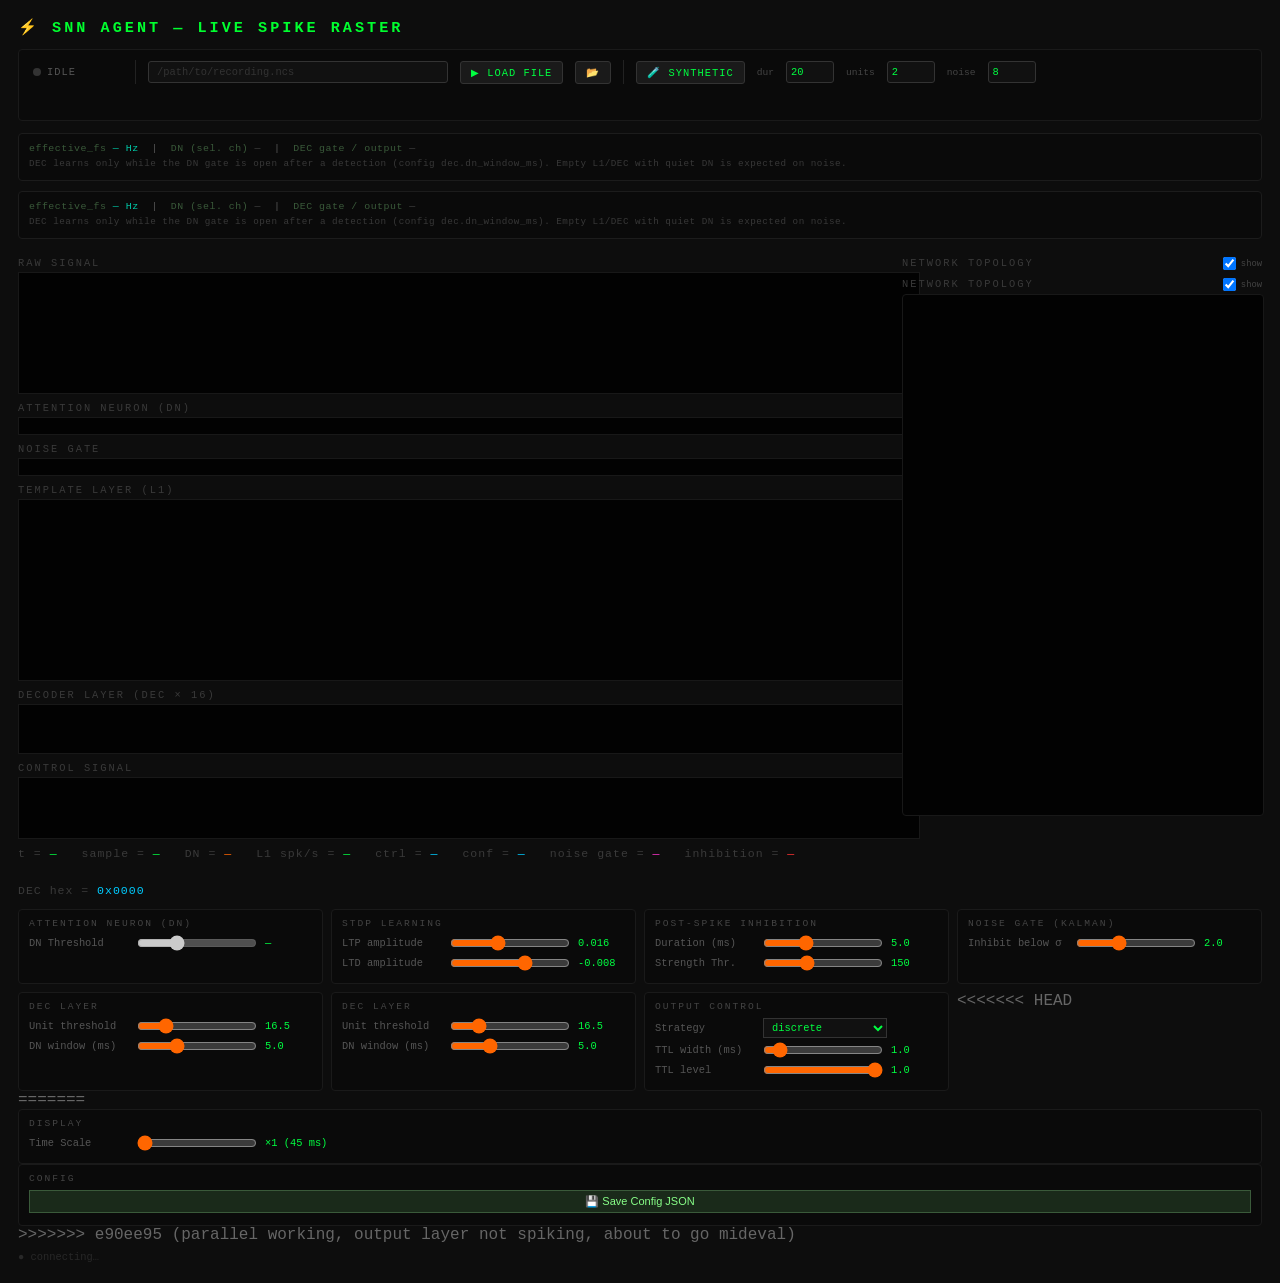
==== commit f67e8f09: "commit merge" ====
--- a/src/snn_agent/server/static/index.html
+++ b/src/snn_agent/server/static/index.html
@@ -228,6 +228,8 @@
   width: 100%;
   min-height: 14px;
 }
+<<<<<<< HEAD
+=======
 
 /* ── Accuracy panel ───────────────────────────────────────── */
 #accuracy_panel {
@@ -402,6 +404,7 @@
 /* ── Convergence heatmap ─────────────────────────────── */
 #conv_panel { display: none; margin-top: 4px; }
 #conv_panel.active { display: block; }
+>>>>>>> 316d4a9 (running fast parallel, still low observability and no output from the final layer)
 </style>
 </head>
 <body>
@@ -453,6 +456,30 @@
   <div class="ch-grid-wrap" id="ch_grid_wrap"></div>
 </div>
 
+<div id="interpret_strip" class="interpret-strip">
+  <span class="interp-k">effective_fs</span> <span class="interp-v" id="interp_fs">— Hz</span>
+  &nbsp;|&nbsp; <span class="interp-k">DN (sel. ch)</span> <span id="interp_dn" class="interp-off">—</span>
+  &nbsp;|&nbsp; <span class="interp-k">DEC gate / output</span> <span id="interp_dec" class="interp-off">—</span>
+  <br><span style="color:#383838;font-size:0.58rem;">DEC learns only while the DN gate is open after a detection (config <code>dec.dn_window_ms</code>). Empty L1/DEC with quiet DN is expected on noise.</span>
+</div>
+
+<div id="ch_hm_wrap">
+  <div id="ch_hm_label">ALL-CHANNEL L1 ACTIVITY (per broadcast window, brighter = more L1 spikes)</div>
+  <canvas id="ch_hm" width="900" height="22"></canvas>
+</div>
+
+<!-- ── Multi-Channel Overview Grid ─────────────────────── -->
+<div id="channel_grid">
+  <div class="ch-grid-head">
+    <div class="ch-grid-title">CHANNEL OVERVIEW — click a card to inspect</div>
+    <div class="ch-grid-meta">
+      <span id="ch_selected_label" class="ch-selected-pill">selected: ch0</span>
+      <label class="ch-overview-opt"><input type="checkbox" id="ch_overview_light"> Light WS (no membrane / DEC list)</label>
+    </div>
+  </div>
+  <div class="ch-grid-wrap" id="ch_grid_wrap"></div>
+</div>
+
 <div class="main-layout">
 <div class="signal-col">
 
@@ -475,6 +502,12 @@
 <!-- DEC spike raster (16 spiking decoder neurons) -->
 <div class="panel-label" id="dec_label">DECODER LAYER (DEC × 16)</div>
 <canvas id="dec_cv" width="900" height="48"></canvas>
+
+<!-- Convergence layer heatmap (multi-channel only) -->
+<div id="conv_panel">
+<div class="panel-label">CONVERGENCE — CROSS-CHANNEL STATE NEURONS</div>
+<canvas id="conv_cv" width="900" height="48"></canvas>
+</div>
 
 <!-- Convergence layer heatmap (multi-channel only) -->
 <div id="conv_panel">
@@ -534,6 +567,12 @@
     <input type="checkbox" id="net_toggle" checked style="vertical-align:middle;"> show
   </label>
 </div>
+<div class="panel-label" style="display:flex;align-items:center;justify-content:space-between;">
+  NETWORK TOPOLOGY
+  <label style="font-size:0.55rem;color:#444;cursor:pointer;font-weight:normal;letter-spacing:0;">
+    <input type="checkbox" id="net_toggle" checked style="vertical-align:middle;"> show
+  </label>
+</div>
 <canvas id="network_cv" width="360" height="520"></canvas>
 </div>
 
@@ -584,6 +623,20 @@
       <label>Inhibit below σ</label>
       <input type="range" id="ng_sd_slider" min="0.5" max="5.0" step="0.1" value="2.0">
       <span class="ctrl-val" id="ng_sd_val">2.0</span>
+    </div>
+  </div>
+
+  <div class="ctrl-group">
+    <div class="ctrl-title">DEC Layer</div>
+    <div class="ctrl-row">
+      <label>Unit threshold</label>
+      <input type="range" id="dec_thr_slider" min="0.5" max="80" step="0.5" value="16.5">
+      <span class="ctrl-val" id="dec_thr_val">16.5</span>
+    </div>
+    <div class="ctrl-row">
+      <label>DN window (ms)</label>
+      <input type="range" id="dec_win_slider" min="0.5" max="15" step="0.1" value="5.0">
+      <span class="ctrl-val" id="dec_win_val">5.0</span>
     </div>
   </div>
 
@@ -624,6 +677,9 @@
       <span class="ctrl-val" id="ttl_high_val">1.0</span>
     </div>
   </div>
+<<<<<<< HEAD
+</div>
+=======
 
   <div class="ctrl-group">
     <div class="ctrl-title">Display</div>
@@ -642,6 +698,7 @@
   </div>
 
 </div><!-- /controls -->
+>>>>>>> e90ee95 (parallel working, output layer not spiking, about to go mideval)
 
 <div id="status">● connecting…</div>
 
@@ -650,7 +707,10 @@
 const WS_PORT    = 8765;
 /** Same host as the page (fixes remote browser: ws://localhost was wrong). */
 const WS_HOST    = window.location.hostname || 'localhost';
+/** Same host as the page (fixes remote browser: ws://localhost was wrong). */
+const WS_HOST    = window.location.hostname || 'localhost';
 const N_L1       = 110;
+let   dynNL1     = N_L1;  // updated from server when n_l1 is broadcast
 let   dynNL1     = N_L1;  // updated from server when n_l1 is broadcast
 const N_DEC      = 16;
 const CVW        = 900;
@@ -854,6 +914,8 @@
 let pendingMembrane  = [];
 let pendingChannels  = null;
 let pendingConvergence = null;
+let pendingChannels  = null;
+let pendingConvergence = null;
 let hasNew           = false;
 
 // Waveform state
@@ -870,7 +932,13 @@
 
 /** Probe rows + convergence strips; clipped to [yTop, yBottom). */
 function drawProbeSummaryTopology(yTop, yBottom) {
+/** Probe rows + convergence strips; clipped to [yTop, yBottom). */
+function drawProbeSummaryTopology(yTop, yBottom) {
   const ctx = netCtx;
+  ctx.save();
+  ctx.beginPath();
+  ctx.rect(0, yTop, NET_W, yBottom - yTop);
+  ctx.clip();
   ctx.save();
   ctx.beginPath();
   ctx.rect(0, yTop, NET_W, yBottom - yTop);
@@ -946,7 +1014,78 @@
 /** Single-channel ENC→DEC column diagram in logical 360×520 space. */
 function drawColumnTopologyCore(ctx) {
   const margin = 25;
+  ctx.fillRect(0, yTop, NET_W, yBottom - yTop);
+
+  const chans = pendingChannels || [];
+  const ps = probeSize || 8;
+  const nP = nProbes || Math.max(1, Math.ceil(nChannels / ps));
+  let y = yTop + 4;
+  ctx.font = '7px Courier New';
+  ctx.textAlign = 'left';
+
+  for (let p = 0; p < nP; p++) {
+    const stripH = 5;
+    if (y + 26 + stripH + 8 > yBottom - 32) break;
+    ctx.fillStyle = '#5a7a5a';
+    ctx.fillText('PROBE ' + p, 4, y + 8);
+    const ch0 = p * ps;
+    const ch1 = Math.min((p + 1) * ps, nChannels);
+    const nch = ch1 - ch0;
+    const rowCY = y + 16;
+    const span = NET_W - 28;
+    const gap = nch > 0 ? span / nch : span;
+    for (let k = 0; k < nch; k++) {
+      const ch = ch0 + k;
+      const info = chans.find(c => c.ch === ch) || {};
+      const cx = 26 + k * gap + gap * 0.5;
+      let fill = '#2a2a2a';
+      const hx = (info.dec_hex || '').toLowerCase();
+      if (hx && hx !== '0x0000' && hx !== '0000') {
+        const u = parseInt(hx.replace(/^0x/, ''), 16) || 0;
+        fill = `hsl(${(u * 37) % 360}, 85%, 52%)`;
+      } else if (info.n_spikes > 0) fill = '#ff8800';
+      else if (info.dn) fill = '#00ff66';
+      ctx.beginPath();
+      ctx.arc(cx, rowCY, 3.2, 0, Math.PI * 2);
+      ctx.fillStyle = fill;
+      ctx.fill();
+    }
+    y += 26;
+    const loc = (pendingProbeConvergence && pendingProbeConvergence[p]) || [];
+    const nLoc = Math.max(loc.length, convNLocal, 1);
+    const stripW = (NET_W - 16) / nLoc;
+    for (let i = 0; i < nLoc; i++) {
+      const v = Number(loc[i] ?? 0) > 0.5;
+      ctx.fillStyle = v ? `hsl(${(i / nLoc) * 300}, 100%, 55%)` : '#080808';
+      ctx.fillRect(8 + i * stripW, y, Math.max(1, stripW - 0.5), stripH);
+    }
+    y += stripH + 8;
+  }
+  if (y < yBottom - 22) {
+    ctx.fillStyle = '#777';
+    ctx.fillText('GLOBAL', 4, y + 6);
+    y += 12;
+    const glob = pendingGlobalConvergence || [];
+    const nG = Math.max(glob.length, convNGlobal, 1);
+    const gw = (NET_W - 16) / nG;
+    const gh = Math.max(4, yBottom - y - 6);
+    for (let i = 0; i < nG; i++) {
+      const v = Number(glob[i] ?? 0) > 0.5;
+      ctx.fillStyle = v ? `hsl(${(i / nG) * 300}, 100%, 58%)` : '#080808';
+      ctx.fillRect(8 + i * gw, y, Math.max(1, gw - 0.5), gh);
+    }
+  }
+  ctx.fillStyle = '#444';
+  ctx.font = '6px Courier New';
+  ctx.fillText('hue=DEC  orange=L1  green=DN  gray=quiet', 4, yBottom - 4);
+  ctx.restore();
+}
+
+/** Single-channel ENC→DEC column diagram in logical 360×520 space. */
+function drawColumnTopologyCore(ctx) {
+  const margin = 25;
   const colX = [50, 130, 210, 290];
+  const dnY = 80;
   const dnY = 80;
 
   ctx.globalAlpha = 0.08;
@@ -1031,6 +1170,7 @@
     const y = 40 + i * l1Spacing;
     const r = 3;
     const mem = netMembrane[neuronIdx] || 0;
+    const intensity = Math.min(1, Math.max(0, mem / 80));
     const intensity = Math.min(1, Math.max(0, mem / 80));
     const fired = netL1Spikes.has(neuronIdx);
     ctx.beginPath();
@@ -1049,6 +1189,7 @@
   }
 
   ctx.fillStyle = '#444';
+  ctx.textAlign = 'center';
   ctx.textAlign = 'center';
   ctx.fillText('DEC', colX[3], margin - 5);
   for (let i = 0; i < N_DEC; i++) {
@@ -1078,12 +1219,19 @@
   ctx.fillStyle = '#00ccff';
   ctx.font = '10px Courier New';
   ctx.textAlign = 'center';
+  ctx.textAlign = 'center';
   ctx.fillText(pendingDECHex, colX[3], 40 + N_DEC * 28 + 15);
 
   const legY = NET_H - 50;
   ctx.font = '8px Courier New';
   ctx.textAlign = 'left';
   const legends = [
+    { color: '#ff6600', label: 'DN (attention) firing' },
+    { color: '#ff33cc', label: 'Noise gate suppressing' },
+    { color: '#ff3333', label: 'Global inhibition' },
+    { color: '#00ff41', label: 'L1 template spike' },
+    { color: '#ffffff', label: 'DEC neuron 0 (any-fire)' },
+    { color: '#00ccff', label: 'DEC units 1–15' },
     { color: '#ff6600', label: 'DN (attention) firing' },
     { color: '#ff33cc', label: 'Noise gate suppressing' },
     { color: '#ff3333', label: 'Global inhibition' },
@@ -1143,6 +1291,48 @@
   drawColumnTopologyCore(netCtx);
 }
 
+function drawColumnTopologyViewport(topY) {
+  const availH = NET_H - topY - 2;
+  if (availH < 40) return;
+  netCtx.fillStyle = '#020202';
+  netCtx.fillRect(0, topY, NET_W, availH);
+  netCtx.fillStyle = '#4a6a4a';
+  netCtx.font = '7px Courier New';
+  netCtx.textAlign = 'left';
+  netCtx.fillText('SELECTED ch' + selectedCh + ' — path', 6, topY + 10);
+  const innerTop = topY + 14;
+  const innerH = availH - 16;
+  const s = Math.min(NET_W / NET_W, innerH / NET_H);
+  const ox = (NET_W - NET_W * s) / 2;
+  const oy = innerTop + (innerH - NET_H * s) / 2;
+  netCtx.save();
+  netCtx.translate(ox, oy);
+  netCtx.scale(s, s);
+  drawColumnTopologyCore(netCtx);
+  netCtx.restore();
+}
+
+function drawNetworkViz() {
+  clearCv(netCtx, NET_W, NET_H);
+  if (nChannels > 1) {
+    const sumH = Math.min(
+      Math.floor(NET_H * 0.48),
+      20 + nProbes * 46 + 48
+    );
+    const splitY = Math.max(120, Math.min(sumH, NET_H - 160));
+    drawProbeSummaryTopology(0, splitY);
+    netCtx.strokeStyle = '#2a2a2a';
+    netCtx.lineWidth = 1;
+    netCtx.beginPath();
+    netCtx.moveTo(0, splitY);
+    netCtx.lineTo(NET_W, splitY);
+    netCtx.stroke();
+    drawColumnTopologyViewport(splitY + 2);
+    return;
+  }
+  drawColumnTopologyCore(netCtx);
+}
+
 // Initial network draw
 drawNetworkViz();
 
@@ -1277,10 +1467,6 @@
     return;
   }
 
-  // ── Zoom: samples-per-pixel controls time window width ─────
-  const spp = currentSPP;
-  const shiftPx = Math.max(1, Math.ceil(N / spp));
-
   // ── Waveform (oscilloscope line) ───────────────────────
   waveCtx.drawImage(waveCv, -shiftPx, 0);
   waveCtx.fillStyle = '#020202';
@@ -1449,11 +1635,35 @@
       pendingConvergence = null;
     }
   }
+  if (networkVisible) drawNetworkViz();
+
+  // ── Convergence heatmap (global state; tiered uses global_convergence) ───
+  const convData = (pendingGlobalConvergence && pendingGlobalConvergence.length)
+    ? pendingGlobalConvergence
+    : pendingConvergence;
+  if (convData && convData.length > 0) {
+    const cv = convData;
+    const nState = cv.length;
+    const rowH = Math.max(1, Math.floor(CONV_H / nState));
+    convCtx.drawImage(convCv, -shiftPx, 0);
+    for (let i = 0; i < nState; i++) {
+      const v = cv[i] ? 1 : 0;
+      convCtx.fillStyle = v ? `hsl(${(i / nState) * 300}, 100%, 55%)` : '#050505';
+      const y = Math.floor(i * CONV_H / nState);
+      convCtx.fillRect(CVW - shiftPx, y, shiftPx, rowH);
+    }
+    if (pendingGlobalConvergence && pendingGlobalConvergence.length) {
+      pendingGlobalConvergence = null;
+    } else {
+      pendingConvergence = null;
+    }
+  }
 
   pendingSamples = [];
   pendingDNFlags = [];
   pendingSpikes = [];
   pendingDECSpikes = [];
+  drawChActivityHeatmap();
   drawChActivityHeatmap();
   requestAnimationFrame(render);
 }
@@ -1575,6 +1785,8 @@
   sendCmd('ttl_high', v);
 });
 
+<<<<<<< HEAD
+=======
 // DEC unit threshold slider
 const decThrSlider = document.getElementById('dec_thr_slider');
 const decThrVal = document.getElementById('dec_thr_val');
@@ -1625,6 +1837,7 @@
   zoomVal.textContent = `×${currentSPP} (${msVisible} ms)`;
 });
 
+>>>>>>> e90ee95 (parallel working, output layer not spiking, about to go mideval)
 // ── Source launcher controls ──────────────────────────────────────────────────
 const modeLabel   = document.getElementById('mode_label');
 const modeDot     = document.getElementById('mode_dot');
@@ -1678,9 +1891,12 @@
 let ws = null;
 function connect() {
   ws = new WebSocket(`ws://${WS_HOST}:${WS_PORT}`);
+  ws = new WebSocket(`ws://${WS_HOST}:${WS_PORT}`);
   ws.onopen = () => {
     document.getElementById('status').textContent = '● connected';
     document.getElementById('status').style.color = '#00ff41';
+    wantServerVizDetail = effectiveClientWantsVizDetail();
+    ws.send(JSON.stringify({ viz_detail: wantServerVizDetail }));
     wantServerVizDetail = effectiveClientWantsVizDetail();
     ws.send(JSON.stringify({ viz_detail: wantServerVizDetail }));
   };
@@ -1708,6 +1924,21 @@
     }
     if (msg.channels) lastChSummary = msg.channels;
 
+    if (msg.effective_fs !== undefined) {
+      document.getElementById('interp_fs').textContent = msg.effective_fs + ' Hz';
+    }
+    if (msg.dn_open_selected !== undefined) {
+      const el = document.getElementById('interp_dn');
+      el.textContent = msg.dn_open_selected ? 'OPEN (firing)' : 'quiet';
+      el.className = msg.dn_open_selected ? 'interp-on' : 'interp-off';
+    }
+    if (msg.dec_gate_active !== undefined) {
+      const el = document.getElementById('interp_dec');
+      el.textContent = msg.dec_gate_active ? 'active (non-zero hex)' : 'idle / gated';
+      el.className = msg.dec_gate_active ? 'interp-on' : 'interp-off';
+    }
+    if (msg.channels) lastChSummary = msg.channels;
+
     // ── Server responses (launch, status, file list) ──────
     if (msg.mode_change) {
       setMode(msg.mode_change.mode, msg.mode_change.state);
@@ -1745,6 +1976,7 @@
     pendingControl   = msg.control ?? 0;
     pendingNoiseGate = msg.noise_gate ?? 1.0;
     pendingInhActive = msg.inhibition_active ?? false;
+    if ('l1_membrane' in msg) pendingMembrane = msg.l1_membrane || [];
     if ('l1_membrane' in msg) pendingMembrane = msg.l1_membrane || [];
     hasNew = true;
 
@@ -1803,6 +2035,11 @@
     }
 
     if (msg.dn_th !== undefined && !thInit && msg.dn_th > 0) {
+    if (msg.config_snapshot !== undefined) {
+      _handleConfigSnapshot(msg.config_snapshot);
+    }
+
+    if (msg.dn_th !== undefined && !thInit && msg.dn_th > 0) {
       thSlider.value = msg.dn_th;
       thSlider.disabled = false;
       thVal.textContent = msg.dn_th.toFixed(0);
@@ -1815,6 +2052,14 @@
         decWinSlider.value = msg.dec_dn_window_ms;
         decWinVal.textContent = parseFloat(msg.dec_dn_window_ms).toFixed(1);
       }
+      if (msg.dec_unit_threshold !== undefined) {
+        decThrSlider.value = msg.dec_unit_threshold;
+        decThrVal.textContent = parseFloat(msg.dec_unit_threshold).toFixed(1);
+      }
+      if (msg.dec_dn_window_ms !== undefined) {
+        decWinSlider.value = msg.dec_dn_window_ms;
+        decWinVal.textContent = parseFloat(msg.dec_dn_window_ms).toFixed(1);
+      }
     }
   };
 }
@@ -1823,6 +2068,11 @@
 if (chOverviewLight) chOverviewLight.addEventListener('change', () => syncVizDetailToServer());
 document.addEventListener('visibilitychange', () => syncVizDetailToServer());
 
+
+const chOverviewLight = document.getElementById('ch_overview_light');
+if (chOverviewLight) chOverviewLight.addEventListener('change', () => syncVizDetailToServer());
+document.addEventListener('visibilitychange', () => syncVizDetailToServer());
+
 connect();
 
 </script>
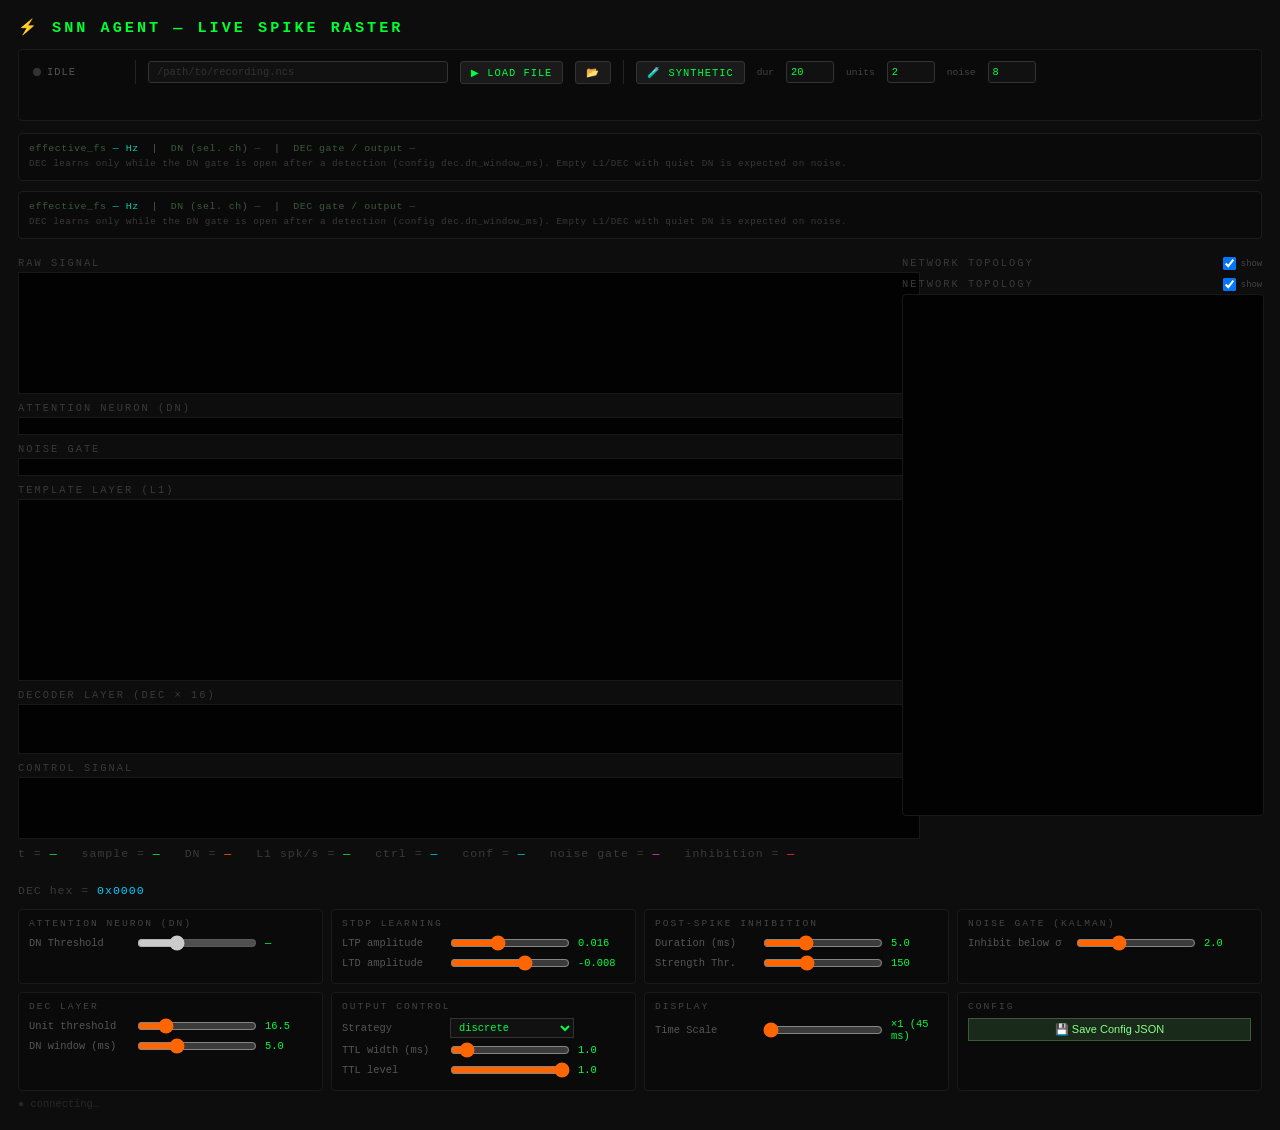
==== commit 9a89fb0f: "acccept incoming" ====
--- a/src/snn_agent/server/static/index.html
+++ b/src/snn_agent/server/static/index.html
@@ -641,20 +641,6 @@
   </div>
 
   <div class="ctrl-group">
-    <div class="ctrl-title">DEC Layer</div>
-    <div class="ctrl-row">
-      <label>Unit threshold</label>
-      <input type="range" id="dec_thr_slider" min="0.5" max="80" step="0.5" value="16.5">
-      <span class="ctrl-val" id="dec_thr_val">16.5</span>
-    </div>
-    <div class="ctrl-row">
-      <label>DN window (ms)</label>
-      <input type="range" id="dec_win_slider" min="0.5" max="15" step="0.1" value="5.0">
-      <span class="ctrl-val" id="dec_win_val">5.0</span>
-    </div>
-  </div>
-
-  <div class="ctrl-group">
     <div class="ctrl-title">Output Control</div>
     <div class="ctrl-row">
       <label>Strategy</label>
@@ -677,9 +663,6 @@
       <span class="ctrl-val" id="ttl_high_val">1.0</span>
     </div>
   </div>
-<<<<<<< HEAD
-</div>
-=======
 
   <div class="ctrl-group">
     <div class="ctrl-title">Display</div>
@@ -698,7 +681,6 @@
   </div>
 
 </div><!-- /controls -->
->>>>>>> e90ee95 (parallel working, output layer not spiking, about to go mideval)
 
 <div id="status">● connecting…</div>
 
@@ -710,7 +692,6 @@
 /** Same host as the page (fixes remote browser: ws://localhost was wrong). */
 const WS_HOST    = window.location.hostname || 'localhost';
 const N_L1       = 110;
-let   dynNL1     = N_L1;  // updated from server when n_l1 is broadcast
 let   dynNL1     = N_L1;  // updated from server when n_l1 is broadcast
 const N_DEC      = 16;
 const CVW        = 900;
@@ -868,14 +849,18 @@
   if (sellab) sellab.textContent = 'selected: ch' + selectedCh;
 }
 
-/** Apply channel selection visually (no WS send). Safe to call from onmessage. */
-function _applyChannelSelection(ch) {
-  if (chCards[selectedCh]) {
-    chWaveHistory[selectedCh] = { waveMax, prevY };
-    chCards[selectedCh].el.classList.remove('selected');
-  }
+function selectChannel(ch) {
+  if (ch === selectedCh) return;
+  chWaveHistory[selectedCh] = { waveMax, prevY };
+  if (chCards[selectedCh]) chCards[selectedCh].el.classList.remove('selected');
+  const ov = document.getElementById('ch_overview_light');
+  if (ov) ov.checked = false;
   selectedCh = ch;
   if (chCards[ch]) chCards[ch].el.classList.add('selected');
+  wantServerVizDetail = effectiveClientWantsVizDetail();
+  if (ws && ws.readyState === 1) {
+    ws.send(JSON.stringify({ select_channel: ch, viz_detail: wantServerVizDetail }));
+  }
   updateSelectedChLabel();
   if (chCards[ch] && chCards[ch].el) {
     chCards[ch].el.scrollIntoView({ block: 'nearest', behavior: 'smooth' });
@@ -889,17 +874,6 @@
   const saved = chWaveHistory[ch] || { waveMax: 1e-6, prevY: WAVE_H / 2 };
   waveMax = saved.waveMax;
   prevY = saved.prevY;
-}
-
-function selectChannel(ch) {
-  if (ch === selectedCh) return;
-  const ov = document.getElementById('ch_overview_light');
-  if (ov) ov.checked = false;
-  _applyChannelSelection(ch);
-  wantServerVizDetail = effectiveClientWantsVizDetail();
-  if (ws && ws.readyState === 1) {
-    ws.send(JSON.stringify({ select_channel: ch, viz_detail: wantServerVizDetail }));
-  }
 }
 
 // ── Pending data from WebSocket ───────────────────────────────────────────────
@@ -1163,14 +1137,13 @@
 
   ctx.fillStyle = '#444';
   ctx.fillText('L1', colX[2], margin - 5);
-  const nVis = Math.min(dynNL1, 40);
+  const nVis = Math.min(N_L1, 40);
   const l1Spacing = 300 / nVis;
   for (let i = 0; i < nVis; i++) {
-    const neuronIdx = Math.floor(i * dynNL1 / nVis);
+    const neuronIdx = Math.floor(i * N_L1 / nVis);
     const y = 40 + i * l1Spacing;
     const r = 3;
     const mem = netMembrane[neuronIdx] || 0;
-    const intensity = Math.min(1, Math.max(0, mem / 80));
     const intensity = Math.min(1, Math.max(0, mem / 80));
     const fired = netL1Spikes.has(neuronIdx);
     ctx.beginPath();
@@ -1197,7 +1170,7 @@
     const fired = netDECSpikes.has(i);
     const r = i === 0 ? 6 : 4;
     const col = DEC_COLORS[i];
-    const dimCol = i === 0 ? '#2a2a2a' : `hsl(${((i - 1) / (N_DEC - 1)) * 300}, 50%, 20%)`;
+    const dimCol = i === 0 ? '#1a1a1a' : `hsl(${((i - 1) / (N_DEC - 1)) * 300}, 30%, 12%)`;
     ctx.beginPath();
     ctx.arc(colX[3], y, r, 0, Math.PI * 2);
     ctx.fillStyle = fired ? col : dimCol;
@@ -1349,60 +1322,23 @@
   });
 }
 
-// ── Per-channel mini card renderer ───────────────────────────────────────────
-// If the channel summary includes raw `samples`, draw a waveform preview line
-// (white) and overlay spike-bin dots.  Falls back to pure histogram if absent.
-function drawChCardHist(card, hist, samples) {
+// ── Per-channel mini spike-histogram renderer ────────────────────────
+function drawChCardHist(card, hist) {
   const ctx = card.ctx;
   const W = CARD_W;
   const H = CARD_H;
   ctx.fillStyle = '#020202';
   ctx.fillRect(0, 0, W, H);
-
-  if (samples && samples.length > 1) {
-    // ── waveform path ────────────────────────────────────────────────────────
-    const n = samples.length;
-    let mn = samples[0], mx = samples[0];
-    for (let i = 1; i < n; i++) {
-      if (samples[i] < mn) mn = samples[i];
-      if (samples[i] > mx) mx = samples[i];
-    }
-    const span = mx - mn || 1;
-    ctx.beginPath();
-    ctx.strokeStyle = '#cccccc';
-    ctx.lineWidth = 1;
-    for (let i = 0; i < n; i++) {
-      const x = (i / (n - 1)) * W;
-      const y = H - 2 - ((samples[i] - mn) / span) * (H - 4);
-      if (i === 0) ctx.moveTo(x, y); else ctx.lineTo(x, y);
-    }
-    ctx.stroke();
-
-    // ── spike activity overlay (faint green dots at top of fired bins) ───────
-    if (hist && hist.length > 0) {
-      const nb = hist.length;
-      let hmax = 1;
-      for (let i = 0; i < nb; i++) if (hist[i] > hmax) hmax = hist[i];
-      const bw = W / nb;
-      for (let i = 0; i < nb; i++) {
-        if (hist[i] === 0) continue;
-        const alpha = Math.min(1, hist[i] / hmax);
-        ctx.fillStyle = `rgba(0,255,65,${(0.35 + 0.65 * alpha).toFixed(2)})`;
-        ctx.fillRect(Math.floor(i * bw), 0, Math.max(1, Math.ceil(bw) - 1), 3);
-      }
-    }
-  } else if (hist && hist.length > 0) {
-    // ── pure spike histogram fallback ────────────────────────────────────────
-    const n = hist.length;
-    const bw = W / n;
-    let maxV = 1;
-    for (let i = 0; i < n; i++) if (hist[i] > maxV) maxV = hist[i];
-    for (let i = 0; i < n; i++) {
-      const h = (hist[i] / maxV) * (H - 2);
-      if (h < 0.5) continue;
-      ctx.fillStyle = '#00ff41';
-      ctx.fillRect(Math.floor(i * bw), H - h - 1, Math.max(1, Math.ceil(bw) - 1), h);
-    }
+  const n = hist.length;
+  if (!n) return;
+  const bw = W / n;
+  let maxV = 1;
+  for (let i = 0; i < n; i++) if (hist[i] > maxV) maxV = hist[i];
+  for (let i = 0; i < n; i++) {
+    const h = (hist[i] / maxV) * (H - 2);
+    if (h < 0.5) continue;
+    ctx.fillStyle = '#00ff41';
+    ctx.fillRect(Math.floor(i * bw), H - h - 1, Math.max(1, Math.ceil(bw) - 1), h);
   }
 }
 
@@ -1450,7 +1386,7 @@
       card.dnDot.className = 'ch-dn' + (ch.dn ? ' firing' : '');
       card.spkEl.textContent = ch.n_spikes;
       card.hexEl.textContent = ch.dec_hex ? ch.dec_hex.slice(2) : '0000';
-      if (ch.spk_hist || ch.samples) drawChCardHist(card, ch.spk_hist, ch.samples);
+      if (ch.spk_hist) drawChCardHist(card, ch.spk_hist);
     }
     pendingChannels = null;
   }
@@ -1785,8 +1721,6 @@
   sendCmd('ttl_high', v);
 });
 
-<<<<<<< HEAD
-=======
 // DEC unit threshold slider
 const decThrSlider = document.getElementById('dec_thr_slider');
 const decThrVal = document.getElementById('dec_thr_val');
@@ -1837,7 +1771,6 @@
   zoomVal.textContent = `×${currentSPP} (${msVisible} ms)`;
 });
 
->>>>>>> e90ee95 (parallel working, output layer not spiking, about to go mideval)
 // ── Source launcher controls ──────────────────────────────────────────────────
 const modeLabel   = document.getElementById('mode_label');
 const modeDot     = document.getElementById('mode_dot');
@@ -1984,7 +1917,6 @@
     if (msg.n_channels !== undefined && msg.n_channels > 1 && chCards.length === 0) {
       buildChannelGrid(msg.n_channels, msg.probe_size);
     }
-    if (msg.n_l1 !== undefined) dynNL1 = msg.n_l1;
     if (msg.probe_size !== undefined) probeSize = msg.probe_size;
     if (msg.n_probes !== undefined) nProbes = msg.n_probes;
     if (msg.n_local_neurons !== undefined) convNLocal = msg.n_local_neurons;
@@ -1993,8 +1925,9 @@
     if (msg.probe_convergence) pendingProbeConvergence = msg.probe_convergence;
     if (msg.global_convergence) pendingGlobalConvergence = msg.global_convergence;
     if (msg.convergence) pendingConvergence = msg.convergence;
-    if (msg.selected_ch !== undefined && msg.selected_ch !== selectedCh) {
-      _applyChannelSelection(msg.selected_ch);
+    if (msg.selected_ch !== undefined) {
+      selectedCh = msg.selected_ch;
+      updateSelectedChLabel();
     }
     if (msg.viz_detail !== undefined) wantServerVizDetail = msg.viz_detail;
 
@@ -2035,11 +1968,6 @@
     }
 
     if (msg.dn_th !== undefined && !thInit && msg.dn_th > 0) {
-    if (msg.config_snapshot !== undefined) {
-      _handleConfigSnapshot(msg.config_snapshot);
-    }
-
-    if (msg.dn_th !== undefined && !thInit && msg.dn_th > 0) {
       thSlider.value = msg.dn_th;
       thSlider.disabled = false;
       thVal.textContent = msg.dn_th.toFixed(0);
@@ -2052,14 +1980,6 @@
         decWinSlider.value = msg.dec_dn_window_ms;
         decWinVal.textContent = parseFloat(msg.dec_dn_window_ms).toFixed(1);
       }
-      if (msg.dec_unit_threshold !== undefined) {
-        decThrSlider.value = msg.dec_unit_threshold;
-        decThrVal.textContent = parseFloat(msg.dec_unit_threshold).toFixed(1);
-      }
-      if (msg.dec_dn_window_ms !== undefined) {
-        decWinSlider.value = msg.dec_dn_window_ms;
-        decWinVal.textContent = parseFloat(msg.dec_dn_window_ms).toFixed(1);
-      }
     }
   };
 }
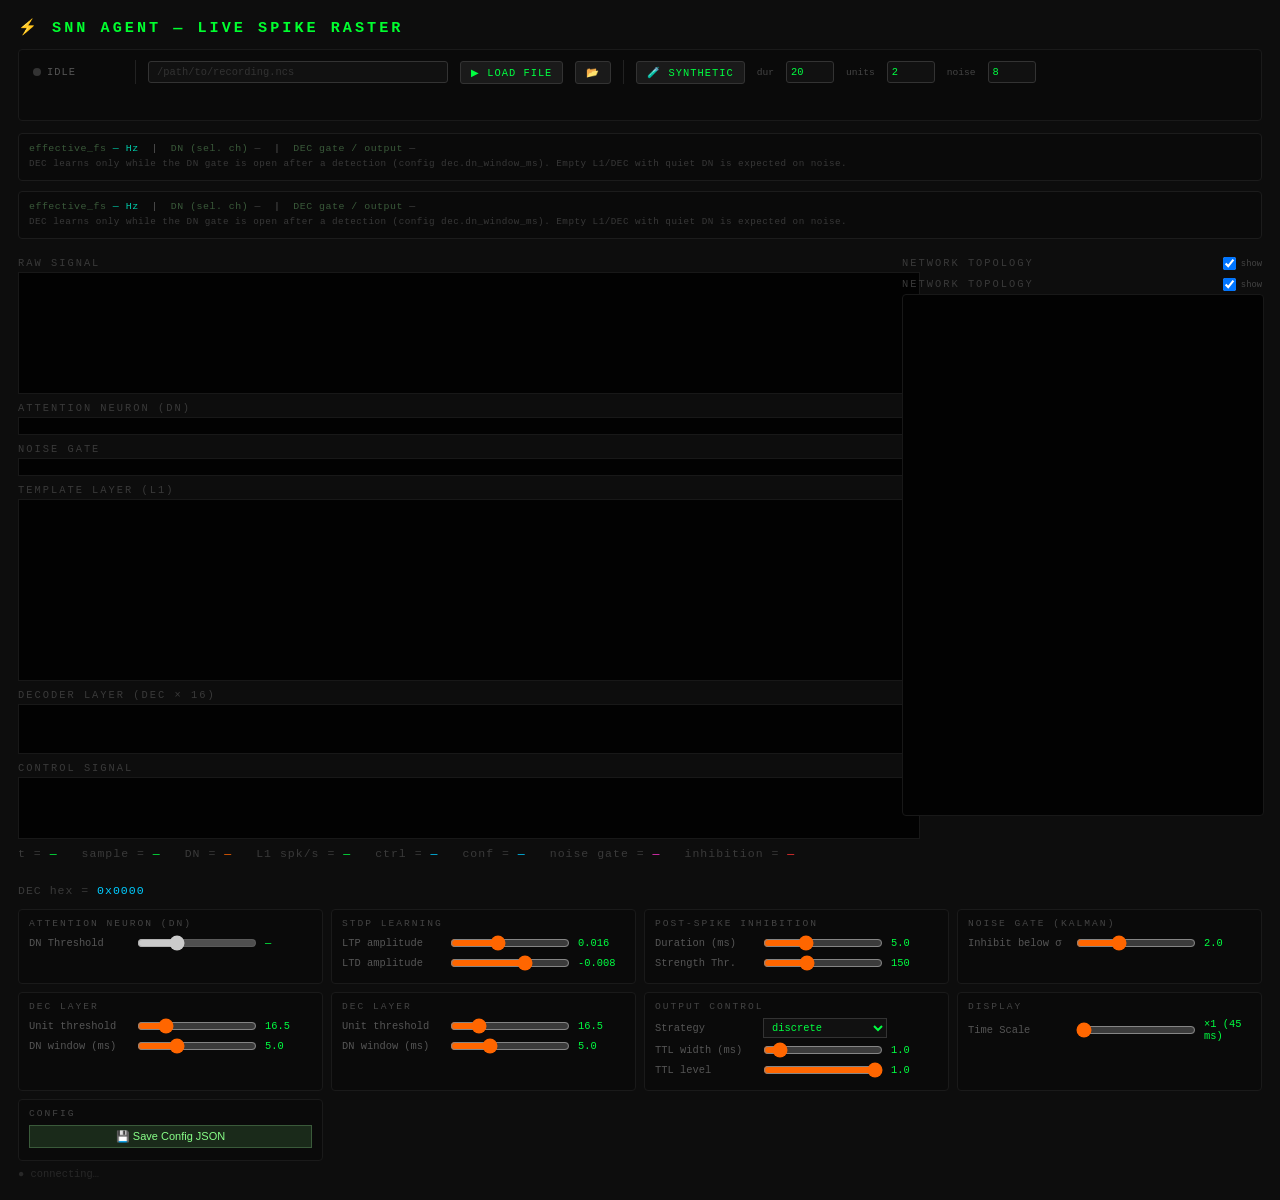
==== commit 88cf7c78: "working parallel" ====
--- a/src/snn_agent/server/static/index.html
+++ b/src/snn_agent/server/static/index.html
@@ -228,8 +228,6 @@
   width: 100%;
   min-height: 14px;
 }
-<<<<<<< HEAD
-=======
 
 /* ── Accuracy panel ───────────────────────────────────────── */
 #accuracy_panel {
@@ -404,7 +402,6 @@
 /* ── Convergence heatmap ─────────────────────────────── */
 #conv_panel { display: none; margin-top: 4px; }
 #conv_panel.active { display: block; }
->>>>>>> 316d4a9 (running fast parallel, still low observability and no output from the final layer)
 </style>
 </head>
 <body>
@@ -641,6 +638,20 @@
   </div>
 
   <div class="ctrl-group">
+    <div class="ctrl-title">DEC Layer</div>
+    <div class="ctrl-row">
+      <label>Unit threshold</label>
+      <input type="range" id="dec_thr_slider" min="0.5" max="80" step="0.5" value="16.5">
+      <span class="ctrl-val" id="dec_thr_val">16.5</span>
+    </div>
+    <div class="ctrl-row">
+      <label>DN window (ms)</label>
+      <input type="range" id="dec_win_slider" min="0.5" max="15" step="0.1" value="5.0">
+      <span class="ctrl-val" id="dec_win_val">5.0</span>
+    </div>
+  </div>
+
+  <div class="ctrl-group">
     <div class="ctrl-title">Output Control</div>
     <div class="ctrl-row">
       <label>Strategy</label>
@@ -692,6 +703,7 @@
 /** Same host as the page (fixes remote browser: ws://localhost was wrong). */
 const WS_HOST    = window.location.hostname || 'localhost';
 const N_L1       = 110;
+let   dynNL1     = N_L1;  // updated from server when n_l1 is broadcast
 let   dynNL1     = N_L1;  // updated from server when n_l1 is broadcast
 const N_DEC      = 16;
 const CVW        = 900;
@@ -849,18 +861,14 @@
   if (sellab) sellab.textContent = 'selected: ch' + selectedCh;
 }
 
-function selectChannel(ch) {
-  if (ch === selectedCh) return;
-  chWaveHistory[selectedCh] = { waveMax, prevY };
-  if (chCards[selectedCh]) chCards[selectedCh].el.classList.remove('selected');
-  const ov = document.getElementById('ch_overview_light');
-  if (ov) ov.checked = false;
+/** Apply channel selection visually (no WS send). Safe to call from onmessage. */
+function _applyChannelSelection(ch) {
+  if (chCards[selectedCh]) {
+    chWaveHistory[selectedCh] = { waveMax, prevY };
+    chCards[selectedCh].el.classList.remove('selected');
+  }
   selectedCh = ch;
   if (chCards[ch]) chCards[ch].el.classList.add('selected');
-  wantServerVizDetail = effectiveClientWantsVizDetail();
-  if (ws && ws.readyState === 1) {
-    ws.send(JSON.stringify({ select_channel: ch, viz_detail: wantServerVizDetail }));
-  }
   updateSelectedChLabel();
   if (chCards[ch] && chCards[ch].el) {
     chCards[ch].el.scrollIntoView({ block: 'nearest', behavior: 'smooth' });
@@ -874,6 +882,17 @@
   const saved = chWaveHistory[ch] || { waveMax: 1e-6, prevY: WAVE_H / 2 };
   waveMax = saved.waveMax;
   prevY = saved.prevY;
+}
+
+function selectChannel(ch) {
+  if (ch === selectedCh) return;
+  const ov = document.getElementById('ch_overview_light');
+  if (ov) ov.checked = false;
+  _applyChannelSelection(ch);
+  wantServerVizDetail = effectiveClientWantsVizDetail();
+  if (ws && ws.readyState === 1) {
+    ws.send(JSON.stringify({ select_channel: ch, viz_detail: wantServerVizDetail }));
+  }
 }
 
 // ── Pending data from WebSocket ───────────────────────────────────────────────
@@ -1137,13 +1156,14 @@
 
   ctx.fillStyle = '#444';
   ctx.fillText('L1', colX[2], margin - 5);
-  const nVis = Math.min(N_L1, 40);
+  const nVis = Math.min(dynNL1, 40);
   const l1Spacing = 300 / nVis;
   for (let i = 0; i < nVis; i++) {
-    const neuronIdx = Math.floor(i * N_L1 / nVis);
+    const neuronIdx = Math.floor(i * dynNL1 / nVis);
     const y = 40 + i * l1Spacing;
     const r = 3;
     const mem = netMembrane[neuronIdx] || 0;
+    const intensity = Math.min(1, Math.max(0, mem / 80));
     const intensity = Math.min(1, Math.max(0, mem / 80));
     const fired = netL1Spikes.has(neuronIdx);
     ctx.beginPath();
@@ -1170,7 +1190,7 @@
     const fired = netDECSpikes.has(i);
     const r = i === 0 ? 6 : 4;
     const col = DEC_COLORS[i];
-    const dimCol = i === 0 ? '#1a1a1a' : `hsl(${((i - 1) / (N_DEC - 1)) * 300}, 30%, 12%)`;
+    const dimCol = i === 0 ? '#2a2a2a' : `hsl(${((i - 1) / (N_DEC - 1)) * 300}, 50%, 20%)`;
     ctx.beginPath();
     ctx.arc(colX[3], y, r, 0, Math.PI * 2);
     ctx.fillStyle = fired ? col : dimCol;
@@ -1322,23 +1342,60 @@
   });
 }
 
-// ── Per-channel mini spike-histogram renderer ────────────────────────
-function drawChCardHist(card, hist) {
+// ── Per-channel mini card renderer ───────────────────────────────────────────
+// If the channel summary includes raw `samples`, draw a waveform preview line
+// (white) and overlay spike-bin dots.  Falls back to pure histogram if absent.
+function drawChCardHist(card, hist, samples) {
   const ctx = card.ctx;
   const W = CARD_W;
   const H = CARD_H;
   ctx.fillStyle = '#020202';
   ctx.fillRect(0, 0, W, H);
-  const n = hist.length;
-  if (!n) return;
-  const bw = W / n;
-  let maxV = 1;
-  for (let i = 0; i < n; i++) if (hist[i] > maxV) maxV = hist[i];
-  for (let i = 0; i < n; i++) {
-    const h = (hist[i] / maxV) * (H - 2);
-    if (h < 0.5) continue;
-    ctx.fillStyle = '#00ff41';
-    ctx.fillRect(Math.floor(i * bw), H - h - 1, Math.max(1, Math.ceil(bw) - 1), h);
+
+  if (samples && samples.length > 1) {
+    // ── waveform path ────────────────────────────────────────────────────────
+    const n = samples.length;
+    let mn = samples[0], mx = samples[0];
+    for (let i = 1; i < n; i++) {
+      if (samples[i] < mn) mn = samples[i];
+      if (samples[i] > mx) mx = samples[i];
+    }
+    const span = mx - mn || 1;
+    ctx.beginPath();
+    ctx.strokeStyle = '#cccccc';
+    ctx.lineWidth = 1;
+    for (let i = 0; i < n; i++) {
+      const x = (i / (n - 1)) * W;
+      const y = H - 2 - ((samples[i] - mn) / span) * (H - 4);
+      if (i === 0) ctx.moveTo(x, y); else ctx.lineTo(x, y);
+    }
+    ctx.stroke();
+
+    // ── spike activity overlay (faint green dots at top of fired bins) ───────
+    if (hist && hist.length > 0) {
+      const nb = hist.length;
+      let hmax = 1;
+      for (let i = 0; i < nb; i++) if (hist[i] > hmax) hmax = hist[i];
+      const bw = W / nb;
+      for (let i = 0; i < nb; i++) {
+        if (hist[i] === 0) continue;
+        const alpha = Math.min(1, hist[i] / hmax);
+        ctx.fillStyle = `rgba(0,255,65,${(0.35 + 0.65 * alpha).toFixed(2)})`;
+        ctx.fillRect(Math.floor(i * bw), 0, Math.max(1, Math.ceil(bw) - 1), 3);
+      }
+    }
+  } else if (hist && hist.length > 0) {
+    // ── pure spike histogram fallback ────────────────────────────────────────
+    const n = hist.length;
+    const bw = W / n;
+    let maxV = 1;
+    for (let i = 0; i < n; i++) if (hist[i] > maxV) maxV = hist[i];
+    for (let i = 0; i < n; i++) {
+      const h = (hist[i] / maxV) * (H - 2);
+      if (h < 0.5) continue;
+      ctx.fillStyle = '#00ff41';
+      ctx.fillRect(Math.floor(i * bw), H - h - 1, Math.max(1, Math.ceil(bw) - 1), h);
+    }
   }
 }
 
@@ -1386,7 +1443,7 @@
       card.dnDot.className = 'ch-dn' + (ch.dn ? ' firing' : '');
       card.spkEl.textContent = ch.n_spikes;
       card.hexEl.textContent = ch.dec_hex ? ch.dec_hex.slice(2) : '0000';
-      if (ch.spk_hist) drawChCardHist(card, ch.spk_hist);
+      if (ch.spk_hist || ch.samples) drawChCardHist(card, ch.spk_hist, ch.samples);
     }
     pendingChannels = null;
   }
@@ -1770,7 +1827,6 @@
   const msVisible = Math.round(CVW * currentSPP / 20);
   zoomVal.textContent = `×${currentSPP} (${msVisible} ms)`;
 });
-
 // ── Source launcher controls ──────────────────────────────────────────────────
 const modeLabel   = document.getElementById('mode_label');
 const modeDot     = document.getElementById('mode_dot');
@@ -1917,6 +1973,7 @@
     if (msg.n_channels !== undefined && msg.n_channels > 1 && chCards.length === 0) {
       buildChannelGrid(msg.n_channels, msg.probe_size);
     }
+    if (msg.n_l1 !== undefined) dynNL1 = msg.n_l1;
     if (msg.probe_size !== undefined) probeSize = msg.probe_size;
     if (msg.n_probes !== undefined) nProbes = msg.n_probes;
     if (msg.n_local_neurons !== undefined) convNLocal = msg.n_local_neurons;
@@ -1925,9 +1982,8 @@
     if (msg.probe_convergence) pendingProbeConvergence = msg.probe_convergence;
     if (msg.global_convergence) pendingGlobalConvergence = msg.global_convergence;
     if (msg.convergence) pendingConvergence = msg.convergence;
-    if (msg.selected_ch !== undefined) {
-      selectedCh = msg.selected_ch;
-      updateSelectedChLabel();
+    if (msg.selected_ch !== undefined && msg.selected_ch !== selectedCh) {
+      _applyChannelSelection(msg.selected_ch);
     }
     if (msg.viz_detail !== undefined) wantServerVizDetail = msg.viz_detail;
 
@@ -1968,6 +2024,11 @@
     }
 
     if (msg.dn_th !== undefined && !thInit && msg.dn_th > 0) {
+    if (msg.config_snapshot !== undefined) {
+      _handleConfigSnapshot(msg.config_snapshot);
+    }
+
+    if (msg.dn_th !== undefined && !thInit && msg.dn_th > 0) {
       thSlider.value = msg.dn_th;
       thSlider.disabled = false;
       thVal.textContent = msg.dn_th.toFixed(0);
@@ -1980,6 +2041,14 @@
         decWinSlider.value = msg.dec_dn_window_ms;
         decWinVal.textContent = parseFloat(msg.dec_dn_window_ms).toFixed(1);
       }
+      if (msg.dec_unit_threshold !== undefined) {
+        decThrSlider.value = msg.dec_unit_threshold;
+        decThrVal.textContent = parseFloat(msg.dec_unit_threshold).toFixed(1);
+      }
+      if (msg.dec_dn_window_ms !== undefined) {
+        decWinSlider.value = msg.dec_dn_window_ms;
+        decWinVal.textContent = parseFloat(msg.dec_dn_window_ms).toFixed(1);
+      }
     }
   };
 }
